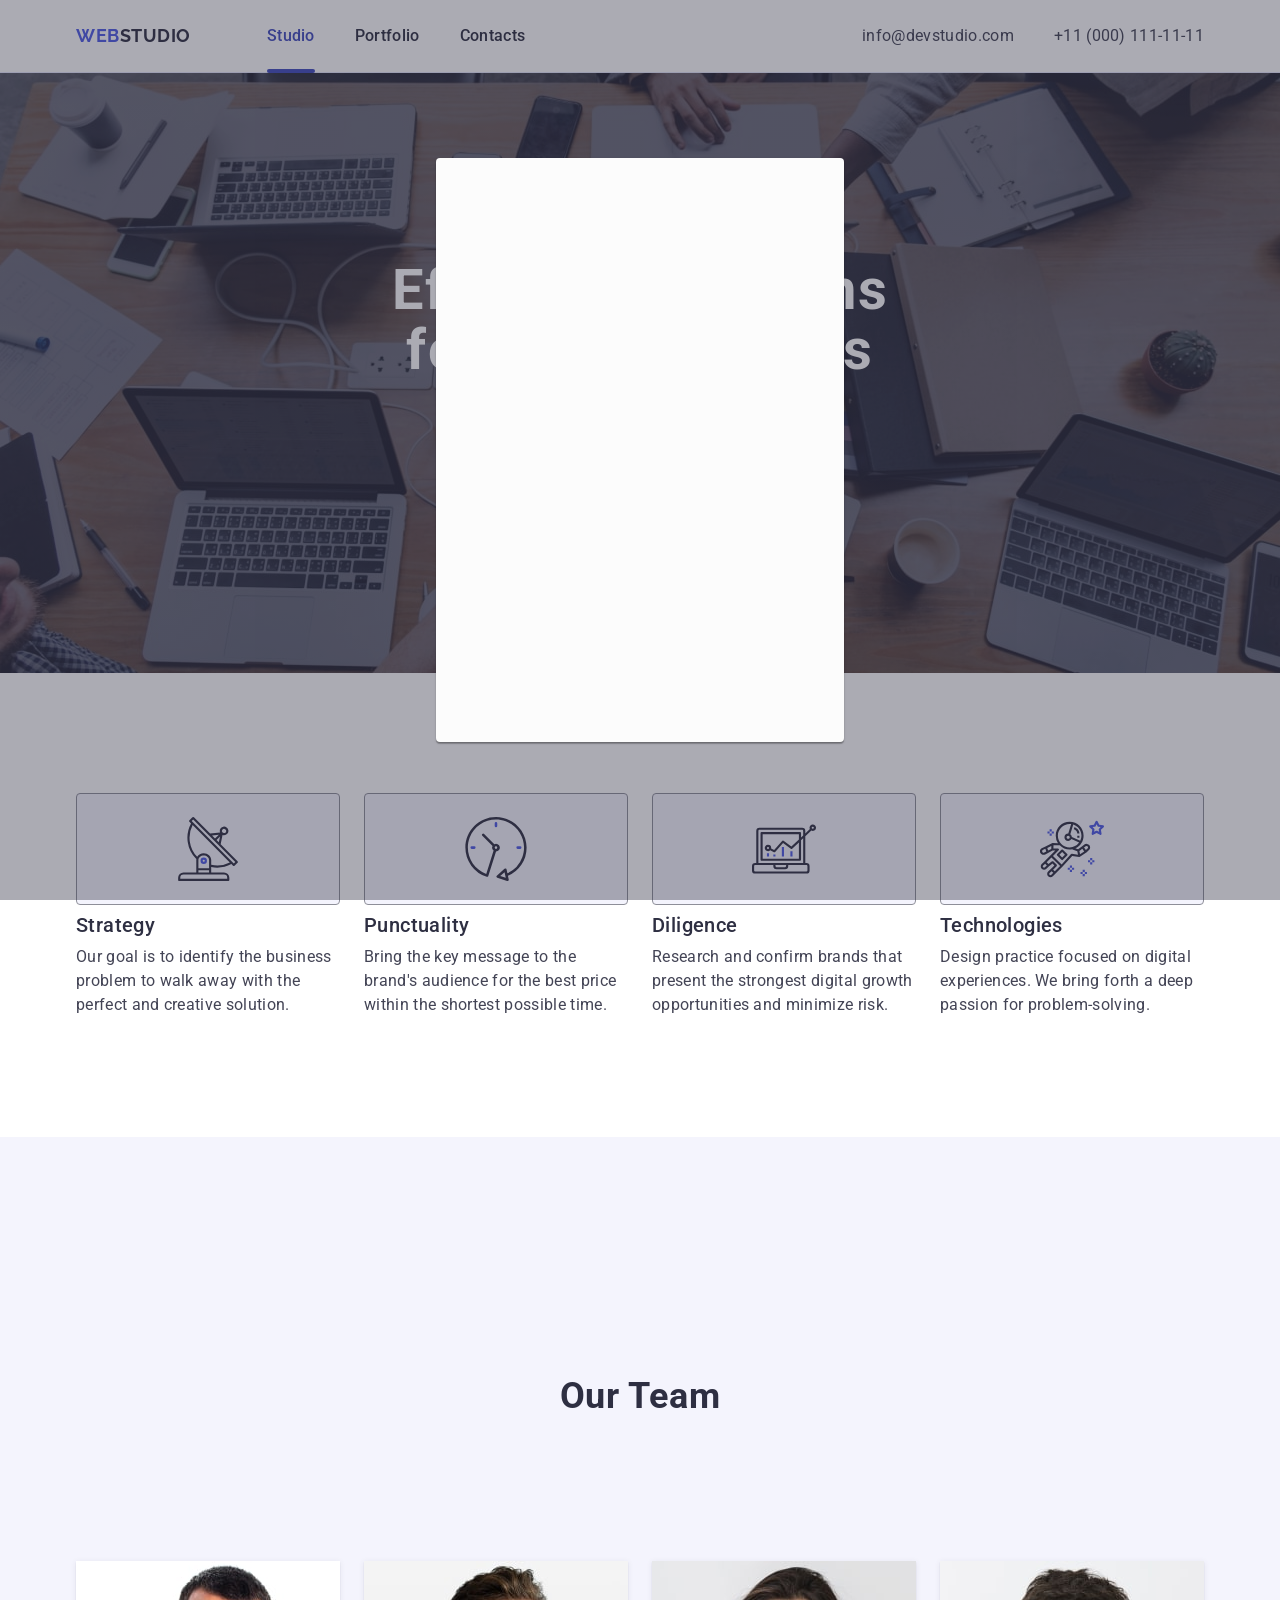
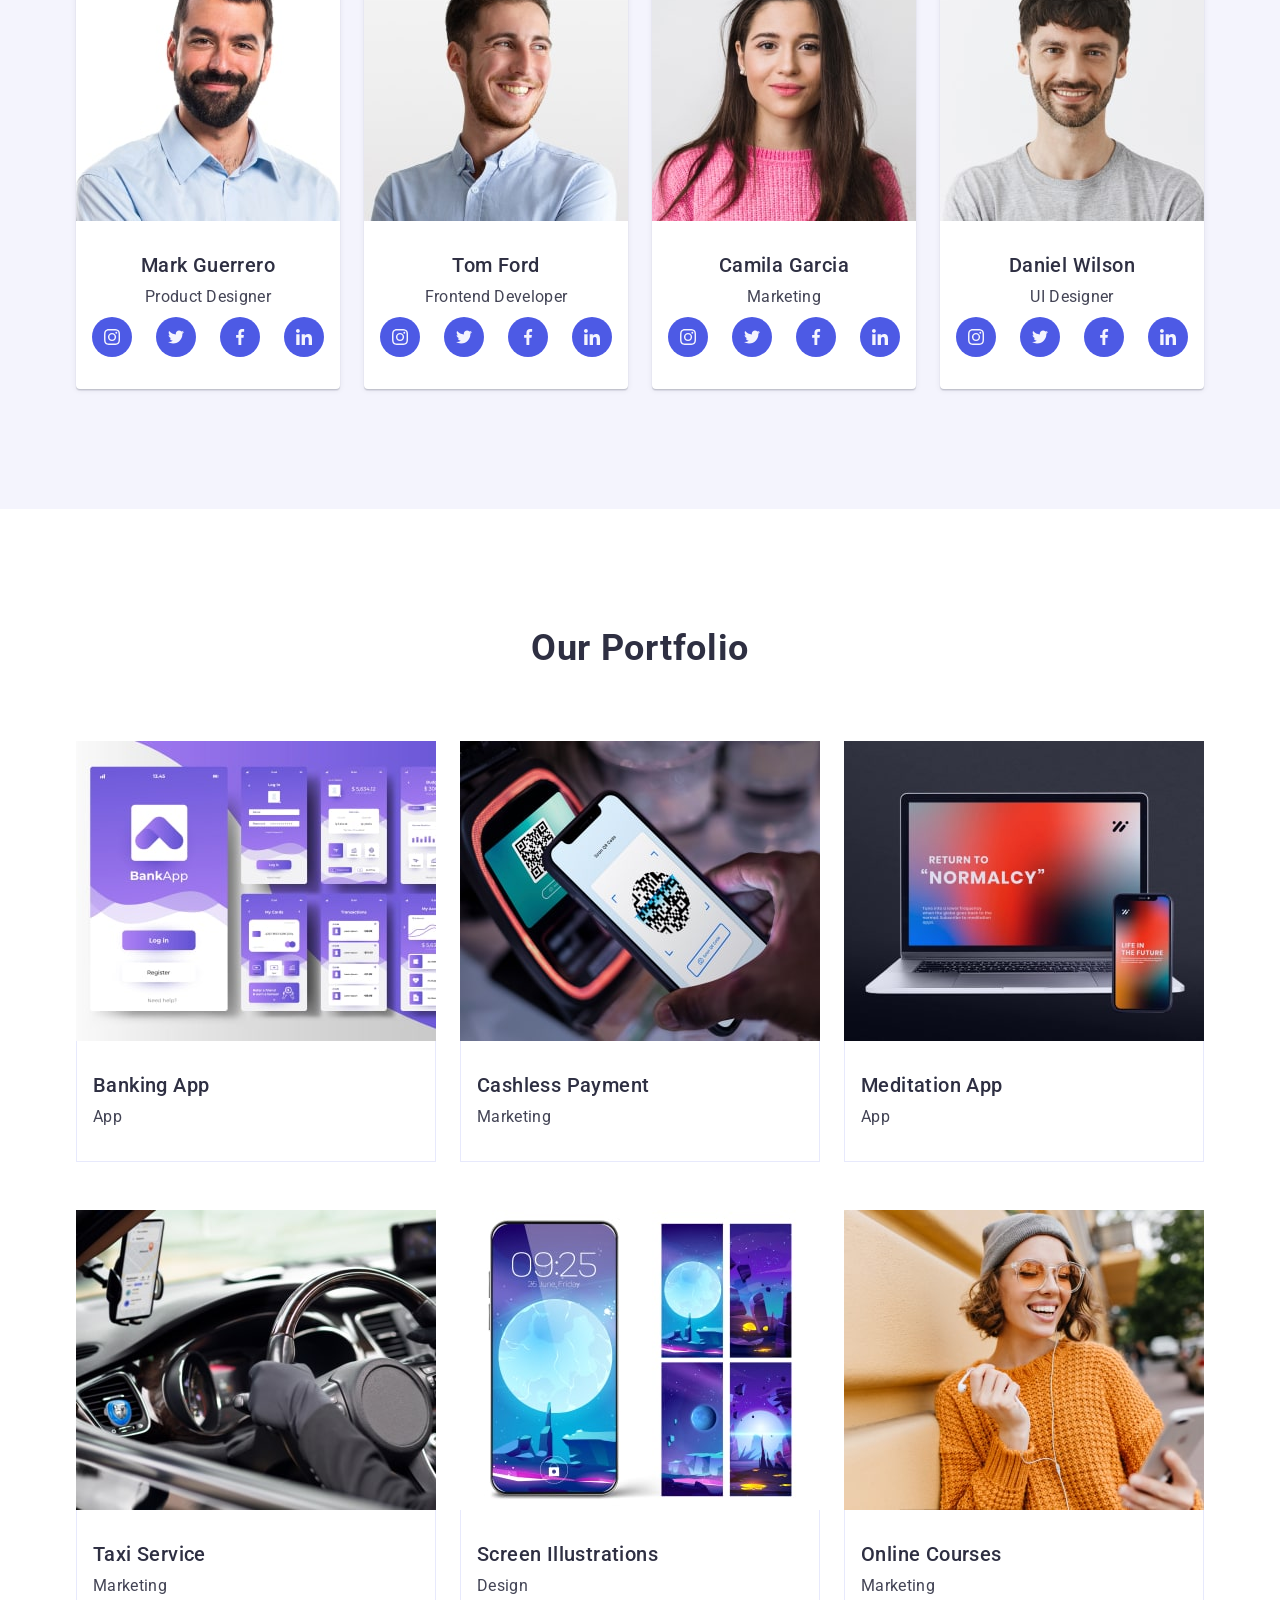
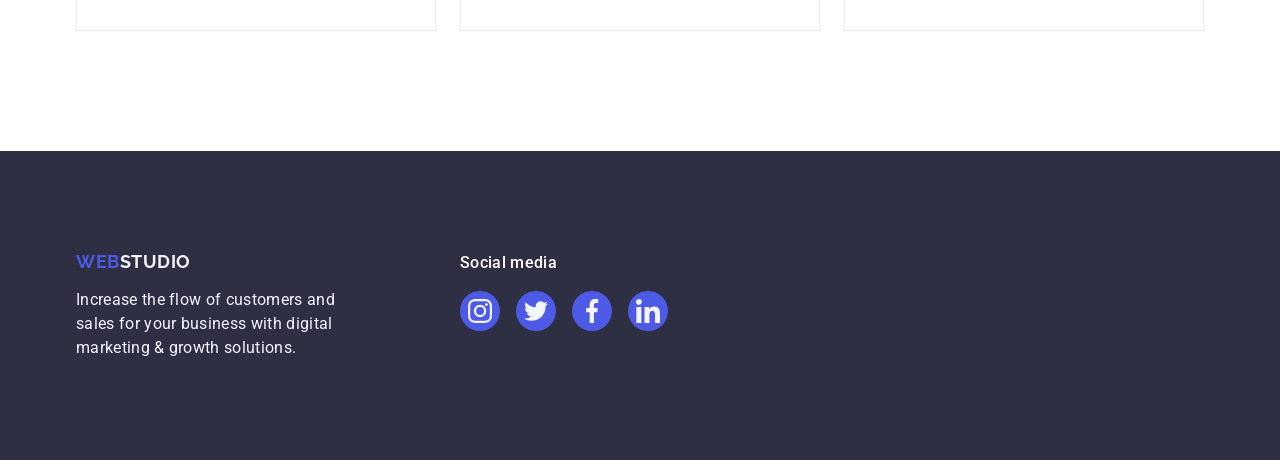
==== index.html @ 2a4152e2 "add backdrop" ====
<!DOCTYPE html>
<html lang="en">
<head>
    <meta charset="UTF-8">
    <meta name="viewport" content="width=, initial-scale=1.0">
    <title>goit-markup-hw-02</title>
    <link rel="preconnect" href="https://fonts.googleapis.com">
    <link rel="preconnect" href="https://fonts.gstatic.com" crossorigin>
    <link href="https://fonts.googleapis.com/css2?family=Raleway:wght@700&family=Roboto:wght@400;500;700&display=swap"
    rel="stylesheet">   
    <link rel="stylesheet" href="https://cdnjs.cloudflare.com/ajax/libs/modern-normalize/2.0.0/modern-normalize.min.css"
        integrity="sha512-4xo8blKMVCiXpTaLzQSLSw3KFOVPWhm/TRtuPVc4WG6kUgjH6J03IBuG7JZPkcWMxJ5huwaBpOpnwYElP/m6wg=="
        crossorigin="anonymous" referrerpolicy="no-referrer" />
    <link rel="stylesheet" href="./css/styles.css" />
</head>

<body>
    <!-- Верхня лінія-->
    <header class="header">
        <div class="container header-container">
            <nav class="header-navigation">
                <a class="header-logo" href="./index.html">Web<span class="header-accent">Studio</span></a>
            
                <ul class="header-menu-list">
                    <li class="header-nav-item ">
                        <a class="header-nav-link current" href="./index.html">Studio</a></li>
                    <li class="header-nav-item">
                        <a class="header-nav-link" href="">Portfolio</a></li>
                    <li class="header-nav-item">
                        <a class="header-nav-link" href="">Contacts</a></li>
                </ul>
            
            </nav>
            
            <address class="header-address">
                <ul class="header-address-list">
                    <li class="header-address-item">
                        <a class="header-address-link"
                            href="mailto:info@devstudio.com">info@devstudio.com</a>
                        </li>
                    <li class="header-address-item">
                        <a class="header-address-link" href="tel:+110001111111">+11 (000) 111-11-11</a>
                    </li>
                </ul>
            </address>
        </div>
        

    </header>

    <main>
        <section class="hero">
            <div class="container">
                <h1 class="hero-title">Effective Solutions for Your Business</h1>
                
                <button type="button" class="hero-btn">Order Service</button>
            </div>

        </section>

        <section class="features">
            <div class="container">
                <h2 class="visually-hidden">Features</h2>
                <ul class="features-list">
                    <li class="features-item">
                        <div class="svg-icon">
                            <svg class="" width="64" height="64" >
                                <use href="./images/icons.svg#icon-antenna" ></use>
                            </svg>
                        </div>

                        <h3 class="features-subtitle">Strategy</h3>
                        <p class="features-item-text">Our goal is to identify the business problem to walk away with the perfect and
                            creative solution.</p>
                        
                    </li>
                
                    <li class="features-item">
                        <div class="svg-icon">
                            <svg class="" width="64" height="64">
                                <use href="./images/icons.svg#icon-clock"></use>
                            </svg>                           
                        </div>

                        <h3 class="features-subtitle">Punctuality</h3>
                        <p class="features-item-text">Bring the key message to the brand's audience for the best price within the
                            shortest possible time.</p>
                        
                    </li>
                
                    <li class="features-item">
                        <div class="svg-icon">
                            <svg class="" width="64" height="64">
                                <use href="./images/icons.svg#icon-diagram"></use>
                            </svg>                           
                        </div>

                        <h3 class="features-subtitle">Diligence</h3>
                        <p class="features-item-text">Research and confirm brands that present the strongest digital growth
                            opportunities and minimize risk.</p>
                    </li>
                
                    <li class="features-item">
                        <div class="svg-icon">
                            <svg class="" width="64" height="64">
                                <use href="./images/icons.svg#icon-astronaut"></use>
                            </svg>
                        </div>

                        <h3 class="features-subtitle">Technologies</h3>
                        <p class="features-item-text">Design practice focused on digital experiences. We bring forth a deep passion for
                            problem-solving.</p>
                    </li>
                
                </ul>
            </div>
            
        </section>

        <!------ OUR TEAM -------->
        
        <section class="team">
            <div class="container">
                <h2 class="team-title">Our Team</h2>
                <ul class="team-list">
                    <li class="team-item">
                        <img class="team-photo" src="./images/img1.jpg" alt="Mark Guerrero" width="264" height="260">
                        <div class="team-container">
                            <h3 class="team-subtitle">Mark Guerrero</h3>
                            <p class="team-item-text">Product Designer</p>

                            <ul class="social-list">
                                <li class="social-item">
                                    <a href="" class="social-link">
                                        <svg class="social-icon" width="16" height="16">
                                            <use href="./images/icons.svg#icon-instagram"></use>
                                        </svg>
                                    </a>
                                    
                                </li>
                                <li class="social-item">
                                    <a href="" class="social-link">
                                        <svg class="social-icon" width="16" height="16">
                                            <use href="./images/icons.svg#icon-twitter"></use>
                                        </svg>
                                    </a>
                                </li>
                                <li class="social-item">
                                    <a href="" class="social-link">
                                        <svg class="social-icon" width="16" height="16">
                                            <use href="./images/icons.svg#icon-facebook"></use>
                                        </svg>
                                    </a>
                                </li>
                                <li class="social-item">
                                    <a href="" class="social-link">
                                        <svg class="social-icon" width="16" height="16">
                                            <use href="./images/icons.svg#icon-linkedin"></use>
                                        </svg>
                                    </a>
                                </li>
                            </ul>
                        </div>

                        
                    </li>
                
                    <li class="team-item">
                        <img class="team-photo" src="./images/img2.jpg" alt="Tom Ford" width="264" height="260">
                        <div class="team-container">
                            <h3 class="team-subtitle">Tom Ford</h3>
                            <p class="team-item-text">Frontend Developer</p>

                            <ul class="social-list">
                                <li class="social-item">
                                    <a href="" class="social-link">
                                        <svg class="social-icon" width="16" height="16">
                                            <use href="./images/icons.svg#icon-instagram"></use>
                                        </svg>
                                    </a>
                            
                                </li>
                                <li class="social-item">
                                    <a href="" class="social-link">
                                        <svg class="social-icon" width="16" height="16">
                                            <use href="./images/icons.svg#icon-twitter"></use>
                                        </svg>
                                    </a>
                                </li>
                                <li class="social-item">
                                    <a href="" class="social-link">
                                        <svg class="social-icon" width="16" height="16">
                                            <use href="./images/icons.svg#icon-facebook"></use>
                                        </svg>
                                    </a>
                                </li>
                                <li class="social-item">
                                    <a href="" class="social-link">
                                        <svg class="social-icon" width="16" height="16">
                                            <use href="./images/icons.svg#icon-linkedin"></use>
                                        </svg>
                                    </a>
                                </li>
                            </ul>
                        </div>
                        
                    </li>
                
                    <li class="team-item">
                        <img class="team-photo" src="./images/img3.jpg" alt="Camila Garcia" width="264" height="260">
                        <div class="team-container">
                            <h3 class="team-subtitle">Camila Garcia</h3>
                            <p class="team-item-text">Marketing</p>

                            <ul class="social-list">
                                <li class="social-item">
                                    <a href="" class="social-link">
                                        <svg class="social-icon" width="16" height="16">
                                            <use href="./images/icons.svg#icon-instagram"></use>
                                        </svg>
                                    </a>
                            
                                </li>
                                <li class="social-item">
                                    <a href="" class="social-link">
                                        <svg class="social-icon" width="16" height="16">
                                            <use href="./images/icons.svg#icon-twitter"></use>
                                        </svg>
                                    </a>
                                </li>
                                <li class="social-item">
                                    <a href="" class="social-link">
                                        <svg class="social-icon" width="16" height="16">
                                            <use href="./images/icons.svg#icon-facebook"></use>
                                        </svg>
                                    </a>
                                </li>
                                <li class="social-item">
                                    <a href="" class="social-link">
                                        <svg class="social-icon" width="16" height="16">
                                            <use href="./images/icons.svg#icon-linkedin"></use>
                                        </svg>
                                    </a>
                                </li>
                            </ul>
                        </div>
                        
                    </li>
                
                    <li class="team-item">
                        <img class="team-photo" src="./images/img4.jpg" alt="Daniel Wilson" width="264" height="260">
                        <div class="team-container">
                            <h3 class="team-subtitle">Daniel Wilson</h3>
                            <p class="team-item-text">UI Designer</p>

                            <ul class="social-list">
                                <li class="social-item">
                                    <a href="" class="social-link">
                                        <svg class="social-icon" width="16" height="16">
                                            <use href="./images/icons.svg#icon-instagram"></use>
                                        </svg>
                                    </a>
                            
                                </li>
                                <li class="social-item">
                                    <a href="" class="social-link">
                                        <svg class="social-icon" width="16" height="16">
                                            <use href="./images/icons.svg#icon-twitter"></use>
                                        </svg>
                                    </a>
                                </li>
                                <li class="social-item">
                                    <a href="" class="social-link">
                                        <svg class="social-icon" width="16" height="16">
                                            <use href="./images/icons.svg#icon-facebook"></use>
                                        </svg>
                                    </a>
                                </li>
                                <li class="social-item">
                                    <a href="" class="social-link">
                                        <svg class="social-icon" width="16" height="16">
                                            <use href="./images/icons.svg#icon-linkedin"></use>
                                        </svg>
                                    </a>
                                </li>
                            </ul>
                        </div>
                       
                    </li>
                </ul>
            </div>
            
        </section>

        <!-- -----PORTFOLIO---------->
        <section class="portfolio">
            <div class="container portfolio-container">
                <h2 class="portfolio-title">Our Portfolio</h2>
                <ul class="portfolio-list">
                    <li class="portfolio-item">
                        <div class="thumb">
                            <img class="portfolio-photo" src="./images/img5.jpg" alt="Banking App" width="360">
                        <p class="overlay">
                            14 Stylish and User-Friendly App Design Concepts · Task Manager App · Calorie Tracker App · Exotic Fruit Ecommerce App ·
                            Cloud Storage App
                        </p>
                        </div>
                        
                        <div class="port-content">
                            <h3 class="portfolio-subtitle">Banking App</h3>
                            <p class="portfolio-item-text">App</p>
                        </div>
                        
                    </li>
                    <li class="portfolio-item">
                        <div class="thumb">
                            <img class="portfolio-photo" src="./images/img6.jpg" alt="Cashless Payment" width="360">
                            <p class="overlay">
                                14 Stylish and User-Friendly App Design Concepts · Task Manager App · Calorie Tracker App · Exotic Fruit Ecommerce App ·
                                Cloud Storage App
                            </p>
                        </div>
                       
                        <div class="port-content">
                            <h3 class="portfolio-subtitle">Cashless Payment</h3>
                            <p class="portfolio-item-text">Marketing</p>
                        </div>
                    <li class="portfolio-item">
                        <div class="thumb">
                            <img class="portfolio-photo" src="./images/img7.jpg" alt="Meditation App" width="360">
                        <p class="overlay">
                            14 Stylish and User-Friendly App Design Concepts · Task Manager App · Calorie Tracker App · Exotic Fruit Ecommerce
                            App ·
                            Cloud Storage App
                        </p>
                        </div>
                        
                        <div class="port-content">
                            <h3 class="portfolio-subtitle">Meditation App</h3>
                            <p class="portfolio-item-text">App</p>
                        </div>
                    </li>
                    <li class="portfolio-item">
                        <div class="thumb">
                            <img class="portfolio-photo" src="./images/img8.jpg" alt="Taxi Service" width="360">
                            <p class="overlay">
                                14 Stylish and User-Friendly App Design Concepts · Task Manager App · Calorie Tracker App · Exotic Fruit Ecommerce
                                App ·
                                Cloud Storage App
                            </p>
                        </div>
                        
                       <div class="port-content ">
                        <h3 class="portfolio-subtitle">Taxi Service</h3>
                        <p class="portfolio-item-text">Marketing</p>
                       </div>
                    </li>
                    <li class="portfolio-item">
                        <div class="thumb">
                            <img class="portfolio-photo" src="./images/img9.jpg" alt="Screen Illustrations" width="360">
                            <p class="overlay">
                                14 Stylish and User-Friendly App Design Concepts · Task Manager App · Calorie Tracker App · Exotic Fruit Ecommerce
                                App ·
                                Cloud Storage App
                            </p>
                        </div>
                       
                        <div class="port-content">
                            <h3 class="portfolio-subtitle">Screen Illustrations</h3>
                            <p class="portfolio-item-text">Design</p>
                        </div>
                    </li>
                    <li class="portfolio-item">
                        <div class="thumb">
                            <img class="portfolio-photo" src="./images/img10.jpg" alt="Girl with phone" width="360">
                            <p class="overlay">
                                14 Stylish and User-Friendly App Design Concepts · Task Manager App · Calorie Tracker App · Exotic Fruit Ecommerce
                                App ·
                                Cloud Storage App
                            </p>
                        </div>
                       
                        <div class="port-content">
                            <h3 class="portfolio-subtitle">Online Courses</h3>
                            <p class="portfolio-item-text">Marketing</p>
                        </div>
                    </li>
                </ul>
            </div>

            
        </section>

    </main>

    <!-- FOOTER-->
    <footer class="footer">
        <div class="container footer-container">
            <div class="footer-nav">
                <a class="footer-logo" href="./index.html">Web<span class="footer-accent">Studio</span></a>
            
                <p class="footer-text">Increase the flow of customers and sales for your business with digital marketing & growth
                    solutions.
                </p>
            </div>
            
            <div class="footer-social-link">
                <p class="footer-social-text">Social media</p>
                <ul class="footer-social-list">
                    <li class="footer-social-item">
                        <a href="" class="footer-soclist-link">
                            <svg class="social-icon" width="24" height="24">
                                <use href="./images/icons.svg#icon-instagram"></use>
                            </svg>
                        </a>
                    </li>
                    <li class=" footer-social-item">
                        <a href="" class="footer-soclist-link">
                            <svg class="social-icon" width="24" height="24">
                                <use href="./images/icons.svg#icon-twitter"></use>
                            </svg>
                        </a>
                    </li>
                    <li class=" footer-social-item">
                        <a href="" class="footer-soclist-link">
                            <svg class="social-icon" width="24" height="24">
                                <use href="./images/icons.svg#icon-facebook"></use>
                            </svg>
                        </a>
                    </li>
                    <li class=" footer-social-item">
                        <a href="" class="footer-soclist-link">
                            <svg class="social-icon" width="24" height="24">
                                <use href="./images/icons.svg#icon-linkedin"></use>
                            </svg>
                        </a>
                    </li>
                </ul>
            </div>
        </div>
       
    </footer>

    <div class="backdrop is-open">
        <div class="modal"></div>
    </div>
</body>
</html>
---- css/styles.css ----
:root {
    --iris: #4d5ae5;
    --ocean: #404bbf;
    --navy-blue: #2e2f42;
    --green: #31d0aa;
    --slate: #434455;
    --light-slate: #8e8f99;
    --cornflower: #e7e9fc;
    --cloud: #f4f4fd;
    --navy-blue-modal: rgba(46, 47, 66, 0.4);
    --grey: rgba(46, 47, 66, 0.7);
    --white: #fff;
    --dairy: #fcfcfc;
}


body {
    font-family: 'Roboto', sans-serif;
    color: #434455;
    background-color: #FFFFFF;
}

/* ------reset------ */

 ul,
 ol {
    list-style-type: none;
    margin-top: 0;
    margin-bottom: 0;
    padding-left: 0;
 }

 h1,
 h2,
 h3,
 h4,
 h5,
 h6,
 p {
    margin-top: 0;
    margin-bottom: 0;
 }

 a {
    text-decoration: none;
 }

 button {
    cursor: pointer;
 }

 img {
     display: block;
 }

   

 /*------ common------- */

.container {
    width: 1158px;
    padding: 0 15px;
    margin: 0 auto;
}

.visually-hidden {
    position: absolute;
    width: 1px;
    height: 1px;
    margin: -1px;
    border: 0;
    padding: 0;
    white-space: nowrap;
    clip-path: inset(100%);
    clip: rect(0 0 0 0);
    overflow: hidden;
}

/* --------------------HEADER----------------------- */

.header {
    border-bottom: 1px solid #e7e9fc;
    box-shadow: 0 1px 6px 0 rgba(46, 47, 66, 0.08), 0 1px 1px 0 rgba(46, 47, 66, 0.16), 0 2px 1px 0 rgba(46, 47, 66, 0.08);
    
}

.header-container {
    display: flex;
    align-items: center;
}


.header-navigation {
    display: flex;
    align-items: center;
}

 .header-logo {
    font-family: "Raleway", sans-serif;
    font-weight: 700;
    font-size: 18px;
    line-height: 1.17;
    letter-spacing: 0.03em;
    text-transform: uppercase;
    color: var(--iris);
    padding: 24px 0;
    margin-right: 76px;
 }

.header-menu-list {
    display: flex;
    align-items: center;
    gap: 40px;
}

 .header-accent {
   color: var(--navy-blue);
 }
 
 .header-nav-link {
    display: block;
    padding: 24px 0;
    font-weight: 500;
    font-size: 16px;
    line-height: 1.50;
    letter-spacing: 0.02em;
    color: var(--navy-blue);
    
    
 }

 .header-nav-link.current {
    position: relative;
    transition: color 250ms cubic-bezier(0.4, 0, 0.2, 1);
 }

 .header-nav-link.current::after {
    content: '';
   
    position: absolute;
    left: 0;
    bottom: -1px;

    width: 100%;
    height: 4px;
    border-radius: 2px;

    background-color: var(--ocean);
    transition: color 250ms cubic-bezier(0.4, 0, 0.2, 1);

 }

 .header-address {
    font-style: normal;
    margin-left: auto;
 }

 .header-address-list {
    display: flex;
    align-items: center;
    gap: 40px;
 }

.header-nav-link:hover,
.header-nav-link:focus,
.header-address-link:hover,
.header-address-link:focus,
.header-nav-link.current {
    color: #404bbf;
}


 .header-address-link {
    display: block;
    padding: 24px 0;
    font-weight: 400;
    font-size: 16px;
    line-height: 1.50;
    letter-spacing: 0.02em;
    color: var(--slate);
    font-style: normal;
    transition: color 250ms cubic-bezier(0.4, 0, 0.2, 1);
 }

 .hero {
    background-color: #2e2f42;
    text-align: center;
    padding: 188px 0;  
    
    background-image: linear-gradient(rgba(46, 47, 66, 0.7), rgba(46, 47, 66, 0.7)) ,url(../images/bg.jpg);
    max-width: 1440px;
    height: 600px;
    background-size: cover;
    background-repeat: no-repeat;
    background-position: center;
    margin-left: auto;
    margin-right: auto;
}

.hero-title {
    max-width: 496px;
    margin: 0 auto;
    margin-bottom: 48px;
    font-weight: 700;
    font-size: 56px;
    line-height: 1.07;
    letter-spacing: 0.02em;
    text-align: center;
    color: #ffffff
   
}
 
 .hero-btn {
    min-width: 169px;
    height: 56px;
    border: none;
    border-radius: 4px;
    font-family: "Roboto", sans-serif;
    font-weight: 500;
    font-size: 16px;
    line-height: 1.50;
    letter-spacing: 0.04em;
    color: var(--white);
    background: var(--iris);
    margin: 0 auto;
    display: block;
    transition: background-color 250ms cubic-bezier(0.4, 0, 0.2, 1);;

 }
   
 .hero-btn:hover,
 .hero-btn:focus {
    background-color: #404BBF;
 }


 /*------------- FEATURES--------- */
.features {
    padding-top: 120px;
    padding-bottom: 120px;
}

.features-list {
    display: flex;
    align-items: center;
    gap: 24px;

}

.features-item {
    width: calc((100% - 72px) / 4);

    display: block;
    content: "";
    /* height: 120px;
    margin-bottom: 30px;
    background-color: #f5f4fa; */
}

.svg-icon {
    display: flex;
    align-items: center;
    justify-content: center;
    height: 112px;
    background-color: #f4f4fd;
    border-radius: 4px;
    border: 1px solid #8e8f99;
    margin-bottom: 8px;

}



 .features-subtitle {
    font-weight: 500;
    font-size: 20px;
    line-height: 1.20;
    letter-spacing: 0.02em;
    color: var(--navy-blue);
    margin-bottom: 8px;
 }

 .features-item-text {
    /* font-weight: 400; */
    font-size: 16px;
    line-height: 1.50;
    letter-spacing: 0.02em;
    color: var(--slate);
 }

 /* -----------OUR TEAM------- */
.team {
    background-color: #F4F4FD;
    padding: 120px 0;
    
}

.team-item {
    background-color: #FFFFFF;
    border-radius: 0px 0px 4px 4px;
    box-shadow: 0px 1px 6px rgba(46, 47, 66, 0.08),
    0px 1px 1px rgba(46, 47, 66, 0.16),
    0px 2px 1px rgba(46, 47, 66, 0.08);
}

.team-container {
    padding: 32px 0;
}


 .team-title {
    margin-bottom: 72px;
    padding-top: 120px;
    padding-bottom: 72px;
    font-weight: 700;
    font-size: 36px;
    line-height: 1.11;
    letter-spacing: 0.02em;
    text-align: center;
    color: var(--navy-blue);
    text-transform: capitalize;
 }

.team-list {
    display: flex;
    align-items: center;
    gap: 24px;
}

.team-subtitle {
    margin-bottom: 8px;
    font-weight: 500;
    font-size: 20px;
    line-height: 1.20;
    letter-spacing: 0.02em;
    text-align: center;
    color: var(--navy-blue);
    
}

.team-item-text {
    font-size: 16px;
    line-height: 1.50;
    letter-spacing: 0.02em;
    text-align: center;
    color: var(--slate);
    margin-bottom: 8px;
}

.social-list {
    display: flex;
    justify-content: center;
    gap: 24px;

}


.social-item {
width: 40px;
height: 40px;


}

.social-link {
    display: flex;
    width: 100%;
    height: 100%;
    background-color: #4d5ae5;
    border-radius:50%;
    align-items: center;
    justify-content: center;
    transition: background-color 250ms cubic-bezier(0.4, 0, 0.2, 1);


}

.social-link:hover,
.social-link:focus {
    background-color: #404bbf;
}

.social-icon {
   fill: #f4f4fd;

}

/* ------OUR PORTFOLIO------ */


.portfolio {
    padding-top: 120px;
    padding-bottom: 120px;
}



.portfolio-title {
    margin-bottom: 72px;
    font-weight: 700;
    font-size: 36px;
    line-height: 1.11;
    text-align: center;
    letter-spacing: 0.02em;
    color: var(--navy-blue);
    text-transform: capitalize;
}

.portfolio-list {
    display: flex;
    flex-wrap: wrap;
    align-items: center;
    column-gap: 24px;
    row-gap: 48px;
}

.portfolio-item {
    width: calc((100% - 48px) / 3);
    transition: box-shadow 250ms cubic-bezier(0.4, 0, 0.2, 1);
   
}


.portfolio-item:hover {
    box-shadow: 0px 1px 6px rgba(46, 47, 66, 0.08),
    0px 1px 1px rgba(46, 47, 66, 0.16),
    0px 2px 1px rgba(46, 47, 66, 0.08);

    
}

.portfolio-item:hover .overlay {
    transform: translateY(0%);
}

.thumb {
    position: relative;
    overflow: hidden;
   
}

.overlay {
    position: absolute;
    top: 0;
    font-size: 16px;
    line-height: 1.5;
    letter-spacing: 0.02em;
    color: #f4f4fd;
    padding: 40px 32px;
    background-color: #4d5ae5;
    width: 100%;
    height: 100%;
    transform: translateY(100%);
    transition: transform 250ms cubic-bezier(0.4, 0, 0.2, 1);


}

.port-content {
padding: 32px 16px;
border: 1px solid #e7e9fc;
border-top: none;
}

.portfolio-subtitle {
    margin-bottom: 8px;
    font-weight: 500;
    font-size: 20px;
    line-height: 1.20;
    letter-spacing: 0.02em;
    color: var(--navy-blue);
}

.portfolio-item-text {
    font-size: 16px;
    line-height: 1.50;
    letter-spacing: 0.02em;
    color: var(--slate);
}

/* -------Footer-------- */

.footer {
    background-color: #2e2f42;
    padding: 100px 0;
}

.footer-container {
    display: flex;
    align-items: baseline;
}

.footer-nav {
    margin-right: 120px;
}

.footer-logo {
    display: inline-block;
    margin-bottom: 16px;
    font-family: "Raleway", sans-serif;
    font-weight: 700;
    font-size: 18px;
    line-height: 1.17;
    letter-spacing: 0.03em;
    text-transform: uppercase;
    color: var(--iris);
}

.footer-accent{
    color: var(--cloud);
}

.footer-text {
    max-width: 264px;
    font-size: 16px;
    line-height: 1.50;
    letter-spacing: 0.02em;
    color: var(--cloud);
    line-height: 1.5;
    color:#F4F4FD;
}

.footer-social-list {
    display: flex;
    gap: 16px;

}

.footer-social-item {
    width: 40px;
    height: 40px;

}

.footer-soclist-link {
    display: flex;
    align-items: center;
    justify-content: center;
    width: 100%;
    height: 100%;
    background-color: #4d5ae5;
    border-radius:50%;
    transition: background-color 250ms cubic-bezier(0.4, 0, 0.2, 1);
}


.footer-soclist-link:hover,
.footer-soclist-link:focus {
background-color: #31d0aa;
}


.social-icon {
    fill: #f4f4fd;
}

.footer-social-link {
    margin-right: 120px;
}

.footer-social-text {
    font-weight: 500;
    font-size: 16px;
    line-height: 1.5;
    letter-spacing: 0.02em;
    color: #FFFFFF;
    margin-bottom: 16px;

}

.backdrop {
    position: fixed;
    top: 0;
    left: 0;

    width: 100%;
    height: 100%;
    background-color: rgba(46, 47, 66, 0.4);

    opacity: 0;
    visibility: hidden;
    pointer-events: none;
    transition: opacity 250ms cubic-bezier(0.4, 0, 0.2, 1),
    visibility 250ms cubic-bezier(0.4, 0, 0.2, 1);
}

.backdrop.is-open {
    opacity: 1;
    visibility: visible;
    pointer-events: auto;

}

.modal {
    position: absolute;
    top: 50%;
    left: 50%;

    width: 408px;
    min-height: 584px;
    border-radius: 4px;
    transform: translate(-50%,-50%);

    box-shadow: 0 1px 1px 0 rgba(0, 0, 0, 0.14), 0 1px 3px 0 rgba(0, 0, 0, 0.12), 0 2px 1px 0 rgba(0, 0, 0, 0.2);
    background-color: var(--dairy);

}

.backdrop:not(.is-open) .modal {
    transform: translate(-50%, -50%);
}
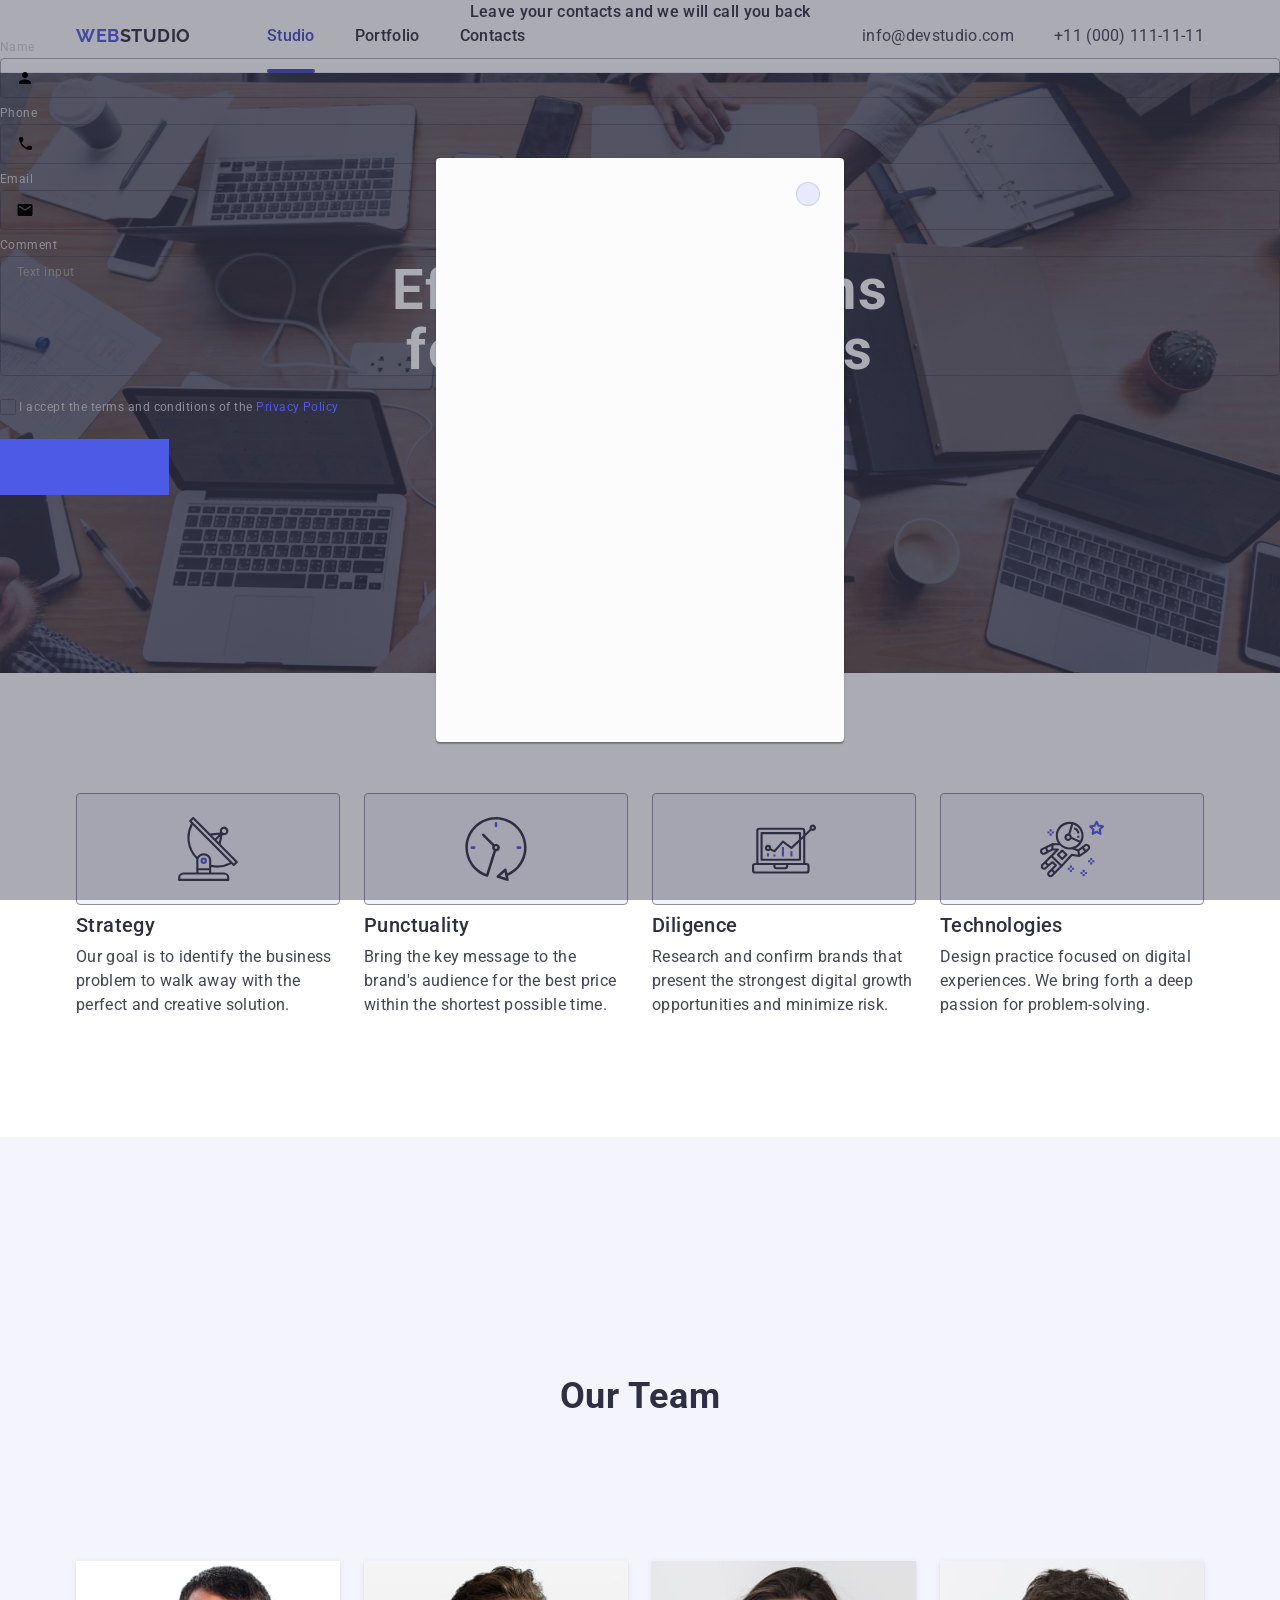
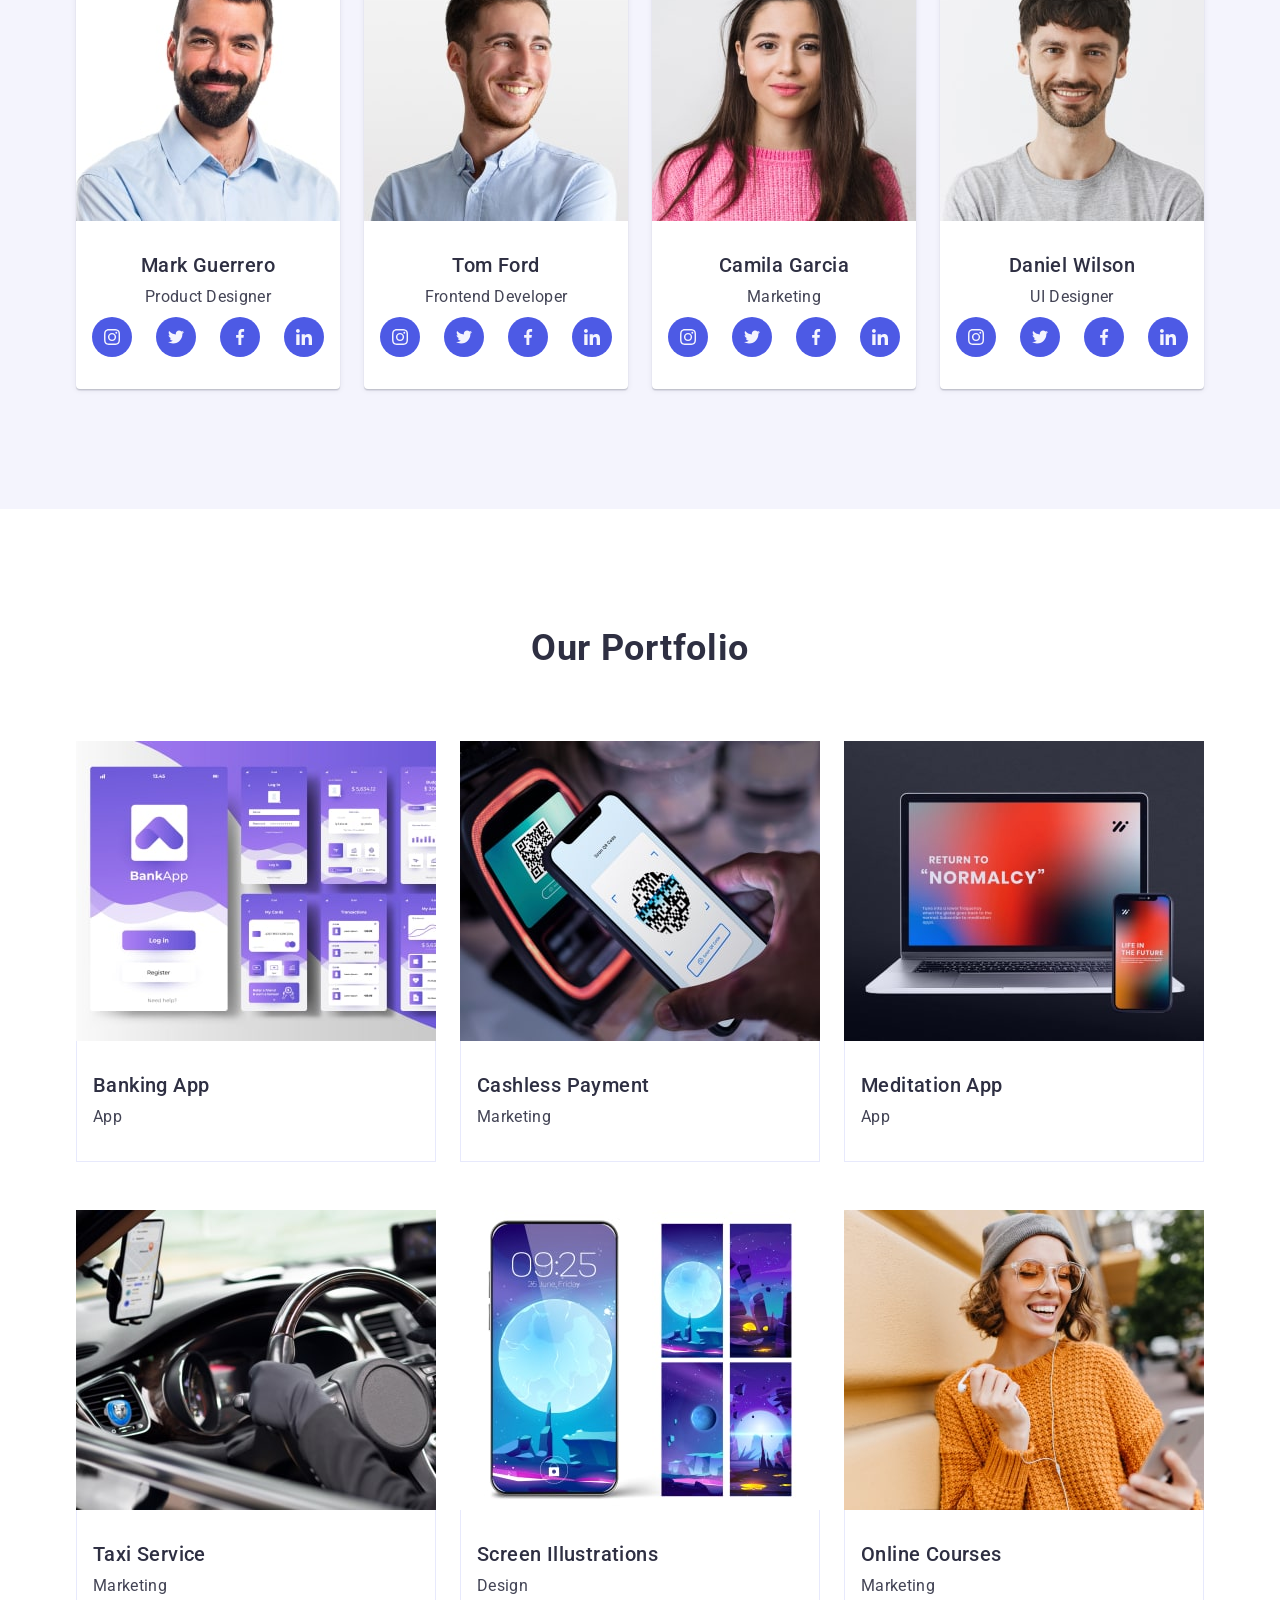
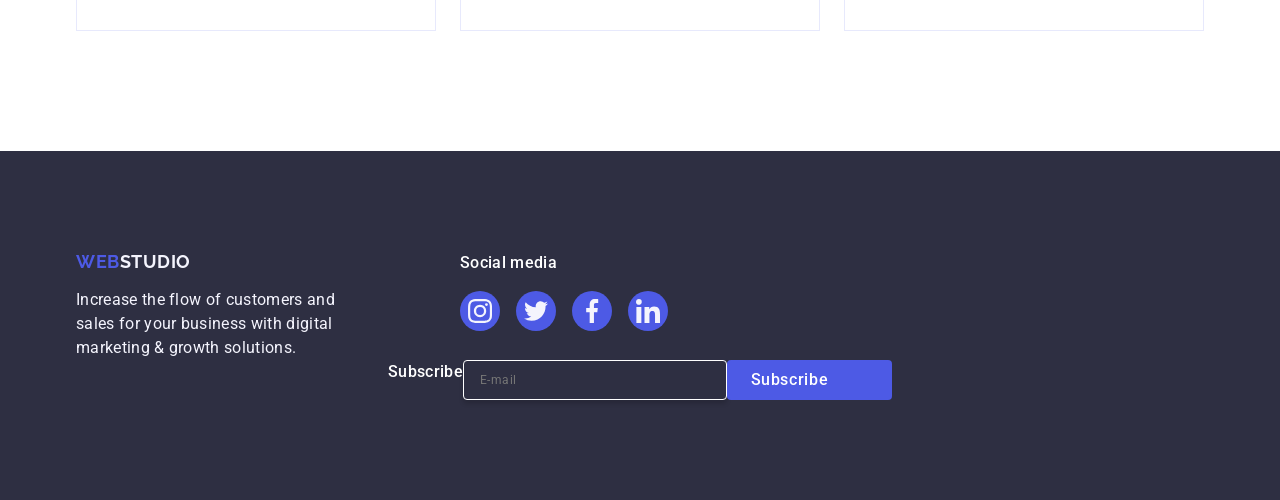
==== commit 64f56a2a: "add modal window" ====
--- a/index.html
+++ b/index.html
@@ -438,11 +438,116 @@
                 </ul>
             </div>
         </div>
-       
+
+        <div class="footer-modal" >
+            <p class="footer-subscribe" >Subscribe</p>
+
+            <form class="footer-form">
+                <label class="footer-label" >
+                   
+                    <input class="footer-input" name="email" type="email" placeholder="E-mail">
+                </label>
+            </form>
+
+            <button  class="footer-button" type="submit" >
+                <p>Subscribe</p>
+                <svg class="footer-svg" width="24" height="24" >
+                    <use href="./images/icons-modal.svg#icon-Frame"></use>
+                </svg>
+            </button>
+        </div>
+
     </footer>
 
     <div class="backdrop is-open">
-        <div class="modal"></div>
+        
+        <p class="backdrop-text">Leave your contacts and we will call you back</p>
+        
+        <form class="backdrop-form" >
+            
+            <div class="form-field">
+               
+                <label class="form-label" for="user-name" >
+                Name
+                </label>
+                <div class=" input-wrapper" >
+                    <input class="form-input" name="user-name" " id="user-name" type="text" >
+                    <svg class="form-icon" width="18" height="24" >
+                        <use href="./images/modal-icons2.svg#icon-person">
+
+                        </use>
+                    </svg>
+                </div>
+            </div>
+
+
+            <div class="form-field">
+            
+                <label class="form-label" for="user-name">
+                Phone
+                </label>
+                
+                <div class=" input-wrapper">
+                    <input class="form-input" name="user-name" " id=" user-name" type="text">
+                    <svg class="form-icon" width="18" height="24">
+                        <use href="./images/modal-icons2.svg#icon-phone">
+            
+                        </use>
+                    </svg>
+                </div>
+            </div>
+
+            <div class="form-field">
+            
+                <label class="form-label" for="user-name">
+                Email
+                </label>
+            
+                <div class=" input-wrapper">
+                    <input class="form-input" name="user-name" " id=" user-name" type="text">
+                    <svg class="form-icon" width="18" height="24">
+                        <use href="./images/modal-icons2.svg#icon-email">
+            
+                        </use>
+                    </svg>
+                </div>
+            </div>
+
+            <div class="modal-comment">
+
+                <label class="form-label" for="user-comment">Comment</label>
+                <textarea class="modal-textarea" name="user-comment" id="user-comment" placeholder="Text input"></textarea>
+            </div>
+
+            <div class="modal-checkbox">
+
+                <input class="visually-hidden" type="checkbox" id="user-privacy" value="true" name="user-privacy">
+                <label class="checkbox-label" for="user-privacy">
+                    <span class="checkbox-span">
+                        <svg class="checkbox-svg" width="10" height="8">
+                            <use href="./images/modal-icons2.svg#icon-Vector"></use>
+                        </svg>
+                    </span>
+                    I accept the terms and conditions of the
+                    <a class="checkbox-link" href="">Privacy Policy</a>
+                </label>
+               
+            </div>
+
+            <button class="button-send">
+
+            </button>
+
+        </form>
+
+        <div class="modal">
+            <button class="modal-button" type="button" >
+                <svg class="backdrop-svg" width="8px" height="8px">
+                    <use href="./images/modal-icons2.svg#con-close"> </use>
+                </svg>
+
+            </button>
+        </div>
     </div>
 </body>
 </html>
--- a/css/styles.css
+++ b/css/styles.css
@@ -568,6 +568,80 @@
 
 }
 
+
+
+/* ---------FOOTER-MODAL------*/
+.footer-modal {
+    display: flex;
+    align-items: center;
+    justify-content: center;
+    margin-left: auto;
+
+}
+
+.footer-subscribe {
+    margin-bottom: 16px;
+    font-weight: 500;
+    font-size: 16px;
+    line-height: 1.5;
+    letter-spacing: 0.02em;
+    color: #ffffff;
+
+}
+
+.footer-form {
+    display: flex;
+    gap: 24px;
+}
+
+.footer-input {
+    width: 264px;
+    height: 40px;
+    border: 1px solid #ffffff;
+    background-color: transparent;
+    font-size: 12px;
+    line-height: 2px;
+    letter-spacing: 0.04em;
+    padding-left: 16px;
+    box-shadow: 0px 4px 4px rgba(0, 0, 0, 0.15);
+    border-radius: 4px;
+    color: #ffffff;
+
+}
+
+.footer-button {
+    font-family: "Roboto", sans-serif;
+    font-size: 16px;
+    font-weight: 500;
+    line-height: 1.5;
+    letter-spacing: 0.04em;
+    color: #ffffff;
+    cursor: pointer;
+
+    min-width: 165px;
+    height: 40px;
+    display: flex;
+    justify-content: center;
+    align-items: center;
+    background-color: #4D5AE5;
+    border: none;
+    border-radius: 4px;
+    
+}
+
+.footer-svg {
+    margin-left: 16px;
+}
+
+
+
+
+
+
+
+
+
+/* -------------Modal---------------- */
 .backdrop {
     position: fixed;
     top: 0;
@@ -603,9 +677,185 @@
 
     box-shadow: 0 1px 1px 0 rgba(0, 0, 0, 0.14), 0 1px 3px 0 rgba(0, 0, 0, 0.12), 0 2px 1px 0 rgba(0, 0, 0, 0.2);
     background-color: var(--dairy);
+    /* transition: transform 250ms cubic-bezier(0.4, 0, 0.2, 1); */
+    padding: 72px 24px 24px 24px;
 
 }
 
 .backdrop:not(.is-open) .modal {
     transform: translate(-50%, -50%);
-}+}
+
+.backdrop-text {
+    font-weight: 500;
+    font-size: 16px;
+    line-height: 1.5;
+    text-align: center;
+    letter-spacing: 0.02em;
+    color: #2E2F42;
+    margin-bottom: 16px;
+
+}
+
+.form-field {
+    margin-bottom: 8px;
+
+}
+
+
+.form-label {
+    display: block;
+    margin-bottom: 4px;
+
+    font-size: 12px;
+    line-height: 1.17;
+    letter-spacing: 0.04em;
+    color: #8e8f99;
+
+}
+
+.input-wrapper {
+    position: relative;
+
+}
+
+.form-input {
+    width: 100%;
+    height: 40px;
+    border: 1px solid rgba(46, 47, 66, 0.4);
+    border-radius: 4px;
+    background-color: transparent;
+    padding-left: 38px;
+    outline: transparent;
+    transition: border-color 250ms cubic-bezier(0.4, 0, 0.2, 1);
+
+}
+
+.form-input:focus {
+    border-color: #4D5AE5;
+    fill: #4D5AE5;
+}
+
+.form-icon {
+    position: absolute;
+    left: 16px;
+    top: 50%;
+    transform: translateY(-50%);
+    transition: fill 250ms cubic-bezier(0.4, 0, 0.2, 1);
+
+}
+
+.modal-comment {
+    margin-bottom: 16px;
+
+}
+
+.modal-textarea {
+    width: 100%;
+    height: 120px;
+    font-size: 12px;
+    line-height: 1.17;
+    letter-spacing: 0.04em;
+    color: rgba(46, 47, 66, 0.4);
+    border: 1px solid rgba(46, 47, 66, 0.4);
+    border-radius: 4px;
+    background-color: transparent;
+    padding: 8px 16px;
+    outline: transparent;
+    resize: none;
+    transition: border-color 250ms cubic-bezier(0.4, 0, 0.2, 1);
+
+}
+
+.modal-textarea:focus {
+    border-color: #4D5AE5;
+}
+
+.modal-checkbox {
+    margin-bottom: 24px;
+
+}
+
+.checkbox-label {
+    font-size: 12px;
+    line-height: 1.17;
+    letter-spacing: 0.04em;
+    color: #8e8f99;
+
+}
+
+.checkbox-span {
+    width: 16px;
+    height: 16px;
+    border: 1px solid rgba(46, 47, 66, 0.4);
+    border-radius: 2px;
+    transition: background-color 250ms cubic-bezier(0.4, 0, 0.2, 1), border 250ms cubic-bezier(0.4, 0, 0.2, 1), fill 250ms cubic-bezier(0.4, 0, 0.2, 1);
+    display: inline-flex;
+    align-items: center;
+    justify-content: center;
+    fill: transparent;
+
+}
+
+input:checked+label>span {
+    background-color: #404bbf;
+    border: none;
+    fill: #F4F4FD;
+} 
+
+.checkbox-link {
+    color: #4d5ae5;
+
+}
+
+.button-send {
+    display: block;
+    min-width: 169px;
+    height: 56px;
+    font-family: "Roboto", sans-serif;
+    font-size: 16px;
+    font-weight: 500;
+    line-height: 1.5;
+    letter-spacing: 0.04em;
+    color: #ffffff;
+    cursor: pointer;
+    background-color: #4D5AE5;
+    border: none;
+    transition: background-color 250ms cubic-bezier(0.4, 0, 0.2, 1);
+}
+
+
+
+.modal-button {
+    display: flex;
+    align-items: center;
+    justify-content: center;
+
+    background-color: #e7e9fc;
+    border: 1px solid rgba(0, 0, 0, 0.1);
+    padding: 0;
+    cursor: pointer;
+    transition: background-color 250ms cubic-bezier(0.4, 0, 0.2, 1), border 250ms cubic-bezier(0.4, 0, 0.2, 1);
+    position: absolute;
+    top: 24px;
+    right: 24px;
+    width: 24px;
+    height: 24px;
+    border-radius: 50%;
+
+}
+
+.modal-button:hover,
+.modal-button:focus {
+    background-color: #404bbf;
+    border: none;
+    fill: #ffffff;
+
+}
+
+.backdrop-svg {
+    transition: fill 250ms cubic-bezier(0.4, 0, 0.2, 1);
+
+}
+
+
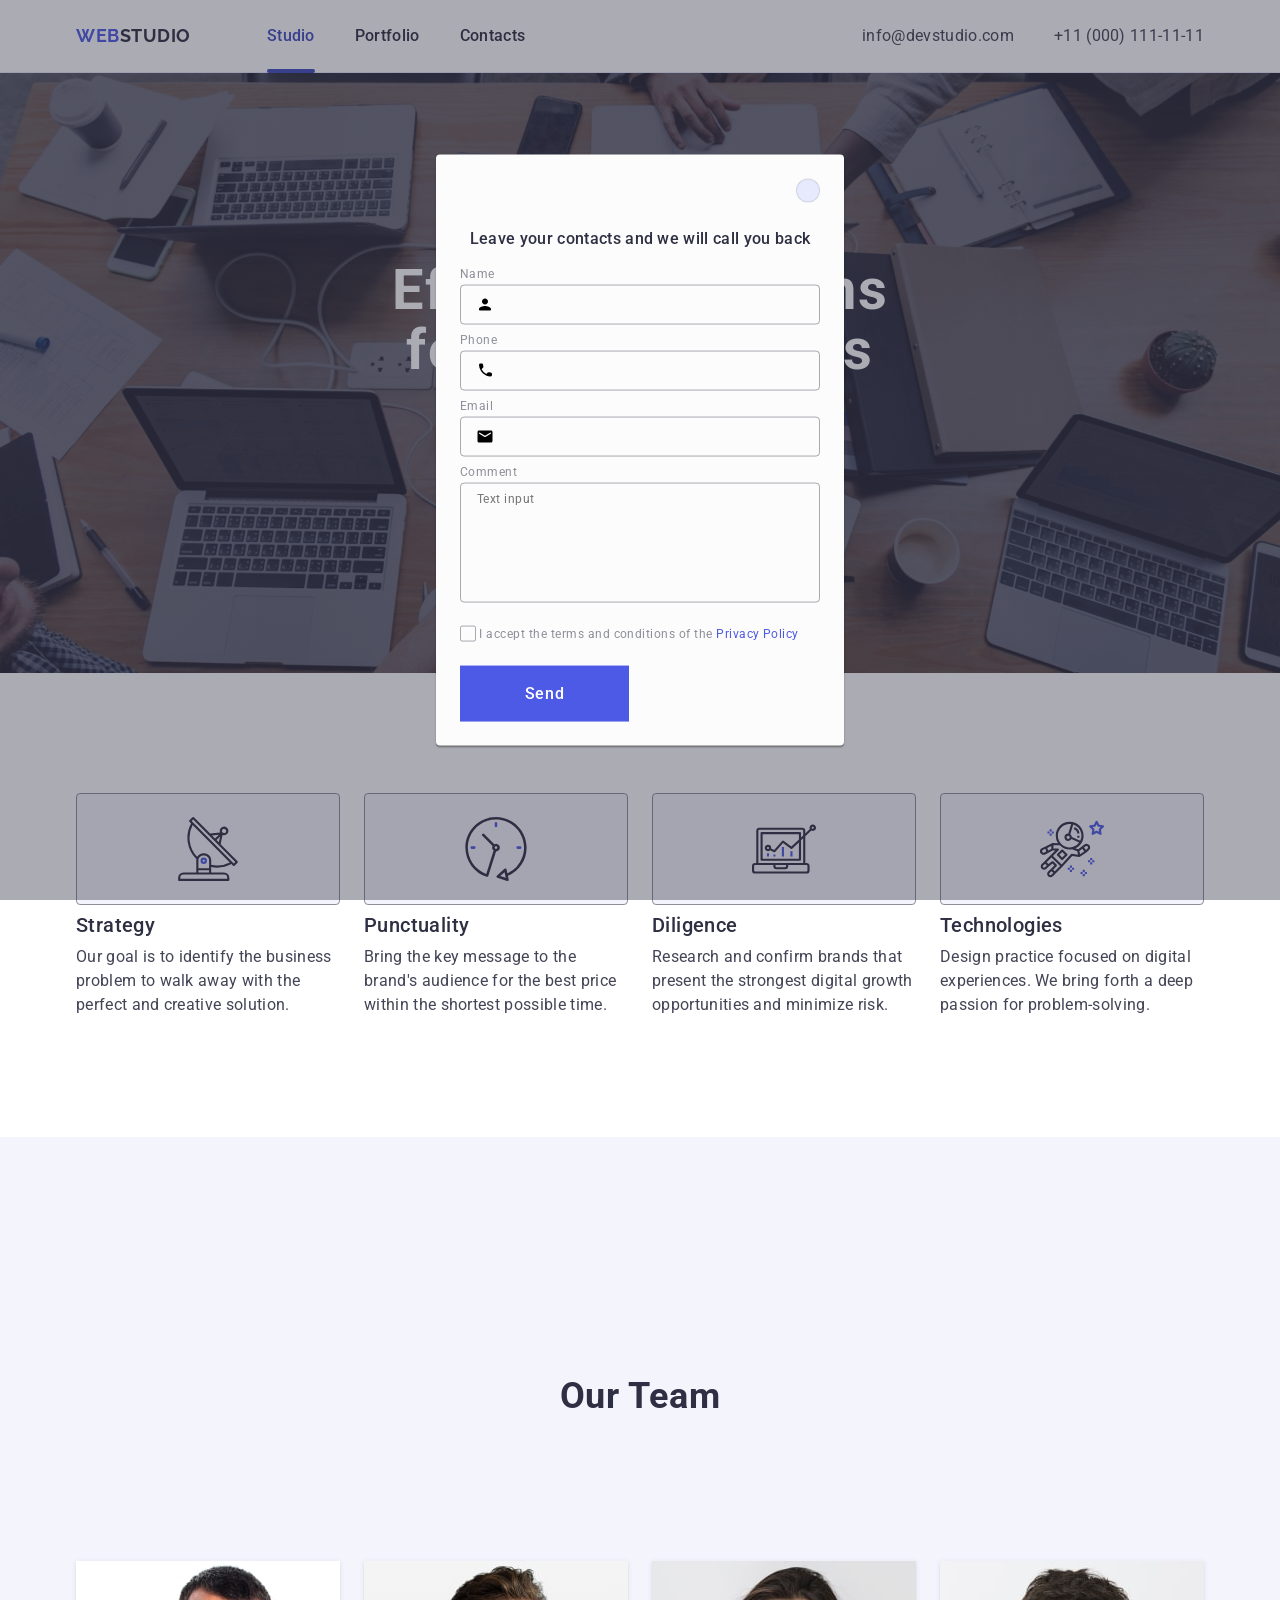
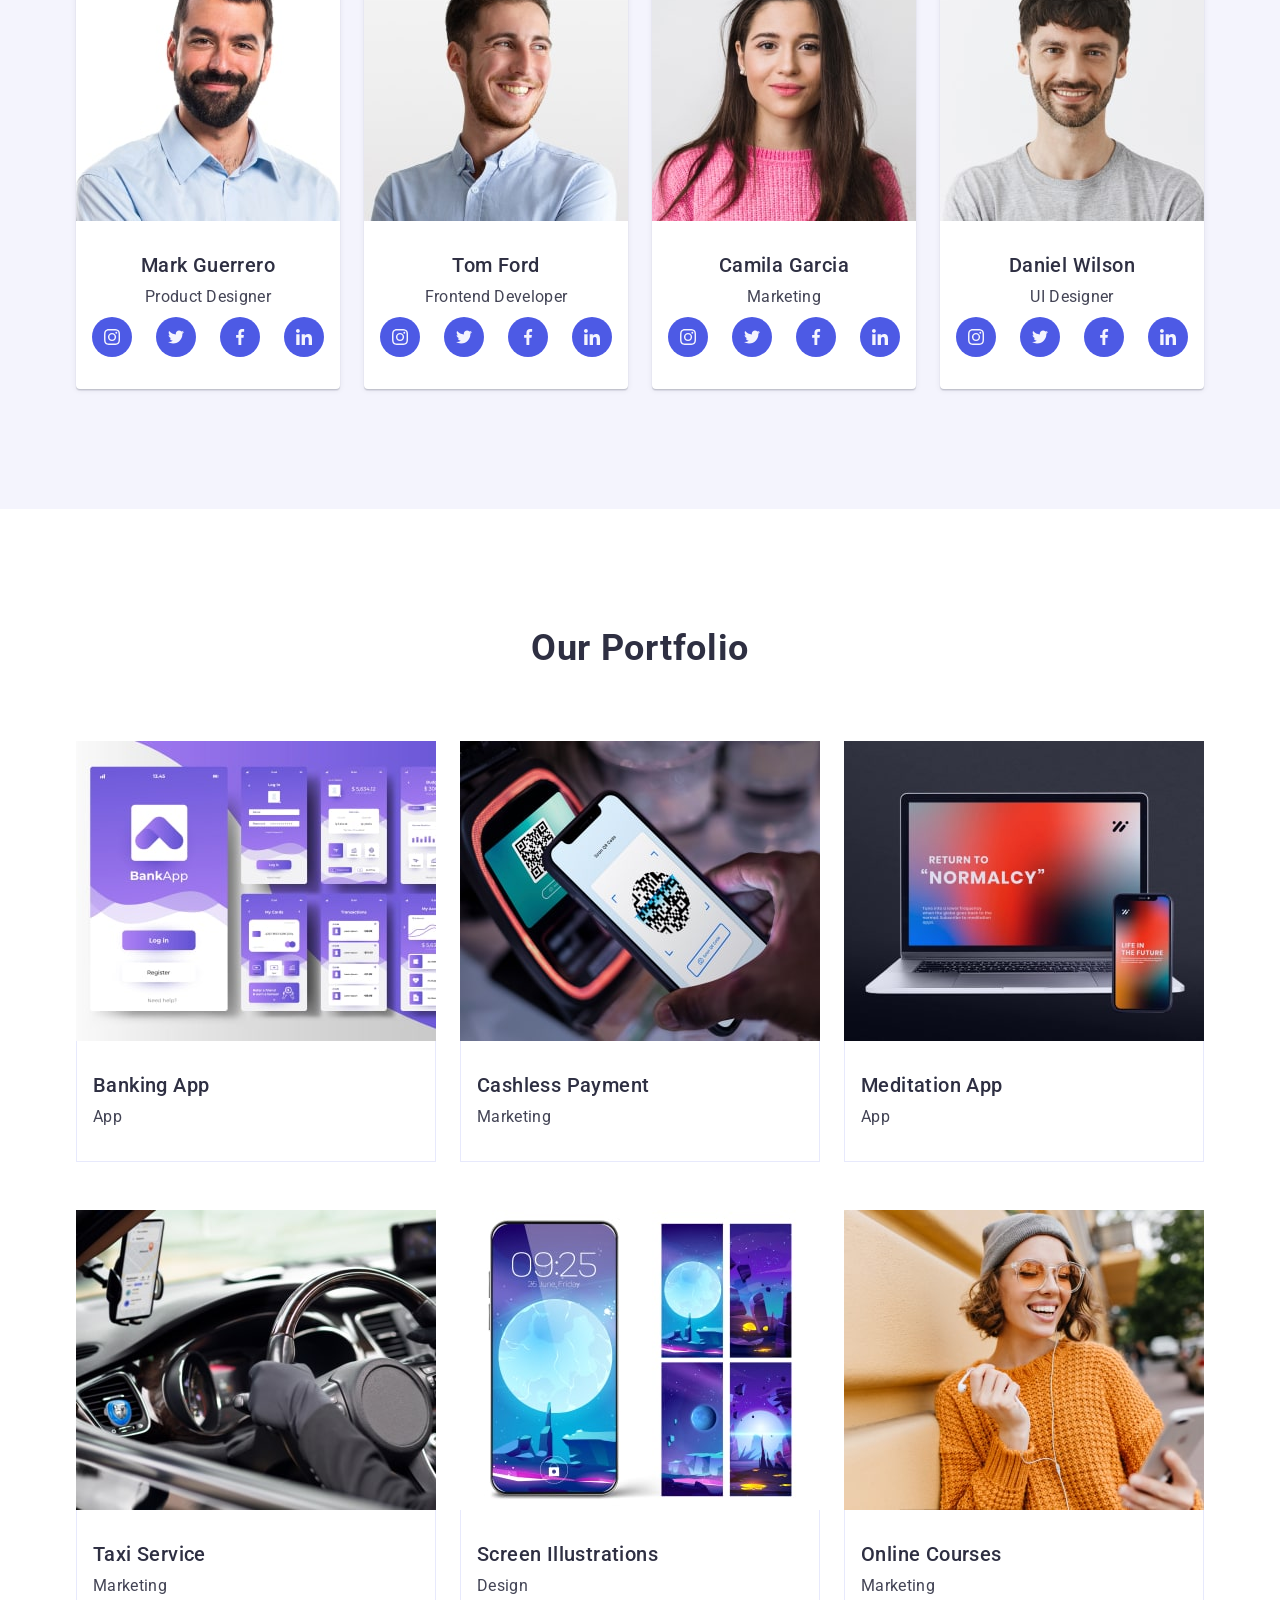
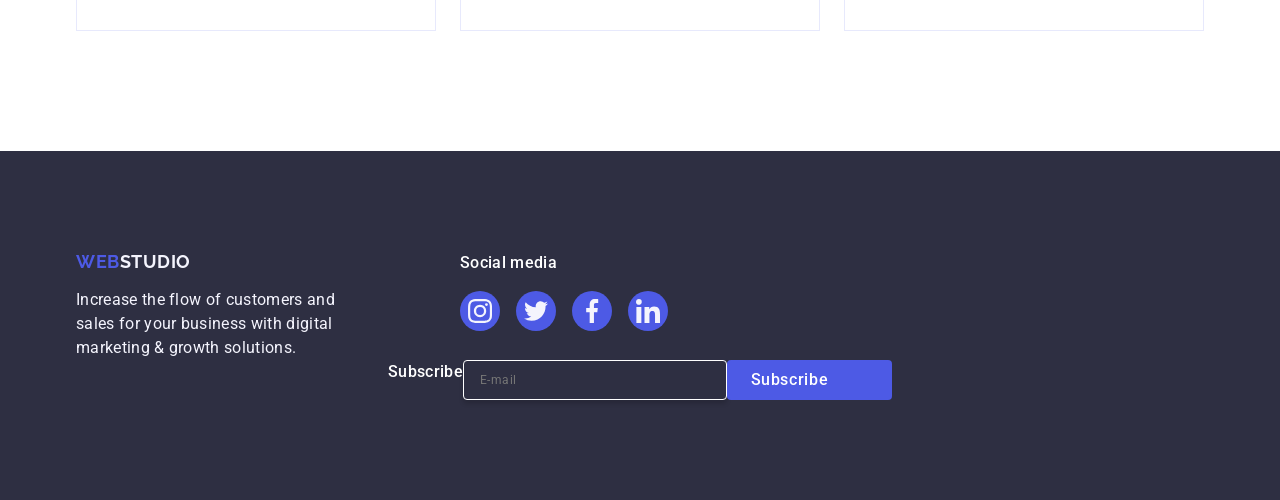
==== commit 7ced108d: "correct modal form" ====
--- a/index.html
+++ b/index.html
@@ -461,86 +461,84 @@
 
     <div class="backdrop is-open">
         
-        <p class="backdrop-text">Leave your contacts and we will call you back</p>
-        
-        <form class="backdrop-form" >
-            
-            <div class="form-field">
-               
-                <label class="form-label" for="user-name" >
-                Name
-                </label>
-                <div class=" input-wrapper" >
-                    <input class="form-input" name="user-name" " id="user-name" type="text" >
-                    <svg class="form-icon" width="18" height="24" >
-                        <use href="./images/modal-icons2.svg#icon-person">
-
-                        </use>
-                    </svg>
+        <div class="modal">
+            <p class="backdrop-text">Leave your contacts and we will call you back</p>
+            <form class="backdrop-form" >
+                
+                <div class="form-field">
+                   
+                    <label class="form-label" for="user-name" >
+                    Name
+                    </label>
+                    <div class=" input-wrapper" >
+                        <input class="form-input" name="user-name" id="user-name" type="text" >
+                        <svg class="form-icon" width="18" height="24" >
+                            <use href="./images/modal-icons2.svg#icon-person">
+    
+                            </use>
+                        </svg>
+                    </div>
                 </div>
-            </div>
-
-
-            <div class="form-field">
-            
-                <label class="form-label" for="user-name">
-                Phone
-                </label>
-                
-                <div class=" input-wrapper">
-                    <input class="form-input" name="user-name" " id=" user-name" type="text">
-                    <svg class="form-icon" width="18" height="24">
-                        <use href="./images/modal-icons2.svg#icon-phone">
-            
-                        </use>
-                    </svg>
+    
+    
+                <div class="form-field">
+                
+                    <label class="form-label" for="user-name">
+                    Phone
+                    </label>
+                    
+                    <div class=" input-wrapper">
+                        <input class="form-input" name="user-name" id="user-name" type="text">
+                        <svg class="form-icon" width="18" height="24">
+                            <use href="./images/modal-icons2.svg#icon-phone">
+                
+                            </use>
+                        </svg>
+                    </div>
                 </div>
-            </div>
-
-            <div class="form-field">
-            
-                <label class="form-label" for="user-name">
-                Email
-                </label>
-            
-                <div class=" input-wrapper">
-                    <input class="form-input" name="user-name" " id=" user-name" type="text">
-                    <svg class="form-icon" width="18" height="24">
-                        <use href="./images/modal-icons2.svg#icon-email">
-            
-                        </use>
-                    </svg>
+    
+                <div class="form-field">
+                
+                    <label class="form-label" for="user-name">
+                    Email
+                    </label>
+                
+                    <div class=" input-wrapper">
+                        <input class="form-input" name="user-name" " id=" user-name" type="text">
+                        <svg class="form-icon" width="18" height="24">
+                            <use href="./images/modal-icons2.svg#icon-email">
+                
+                            </use>
+                        </svg>
+                    </div>
                 </div>
-            </div>
-
-            <div class="modal-comment">
-
-                <label class="form-label" for="user-comment">Comment</label>
-                <textarea class="modal-textarea" name="user-comment" id="user-comment" placeholder="Text input"></textarea>
-            </div>
-
-            <div class="modal-checkbox">
-
-                <input class="visually-hidden" type="checkbox" id="user-privacy" value="true" name="user-privacy">
-                <label class="checkbox-label" for="user-privacy">
-                    <span class="checkbox-span">
-                        <svg class="checkbox-svg" width="10" height="8">
-                            <use href="./images/modal-icons2.svg#icon-Vector"></use>
-                        </svg>
-                    </span>
-                    I accept the terms and conditions of the
-                    <a class="checkbox-link" href="">Privacy Policy</a>
-                </label>
-               
-            </div>
-
-            <button class="button-send">
-
-            </button>
-
-        </form>
-
-        <div class="modal">
+    
+                <div class="modal-comment">
+    
+                    <label class="form-label" for="user-comment">Comment</label>
+                    <textarea class="modal-textarea" name="user-comment" id="user-comment" placeholder="Text input"></textarea>
+                </div>
+    
+                <div class="modal-checkbox">
+    
+                    <input class="visually-hidden" type="checkbox" id="user-privacy" value="true" name="user-privacy">
+                    <label class="checkbox-label" for="user-privacy">
+                        <span class="checkbox-span">
+                            <svg class="checkbox-svg" width="10" height="8">
+                                <use href="./images/modal-icons2.svg#icon-Vector"></use>
+                            </svg>
+                        </span>
+                        I accept the terms and conditions of the
+                        <a class="checkbox-link" href="">Privacy Policy</a>
+                    </label>
+                   
+                </div>
+    
+                <button class="button-send">
+                    Send
+                </button>
+    
+            </form>
             <button class="modal-button" type="button" >
                 <svg class="backdrop-svg" width="8px" height="8px">
                     <use href="./images/modal-icons2.svg#con-close"> </use>
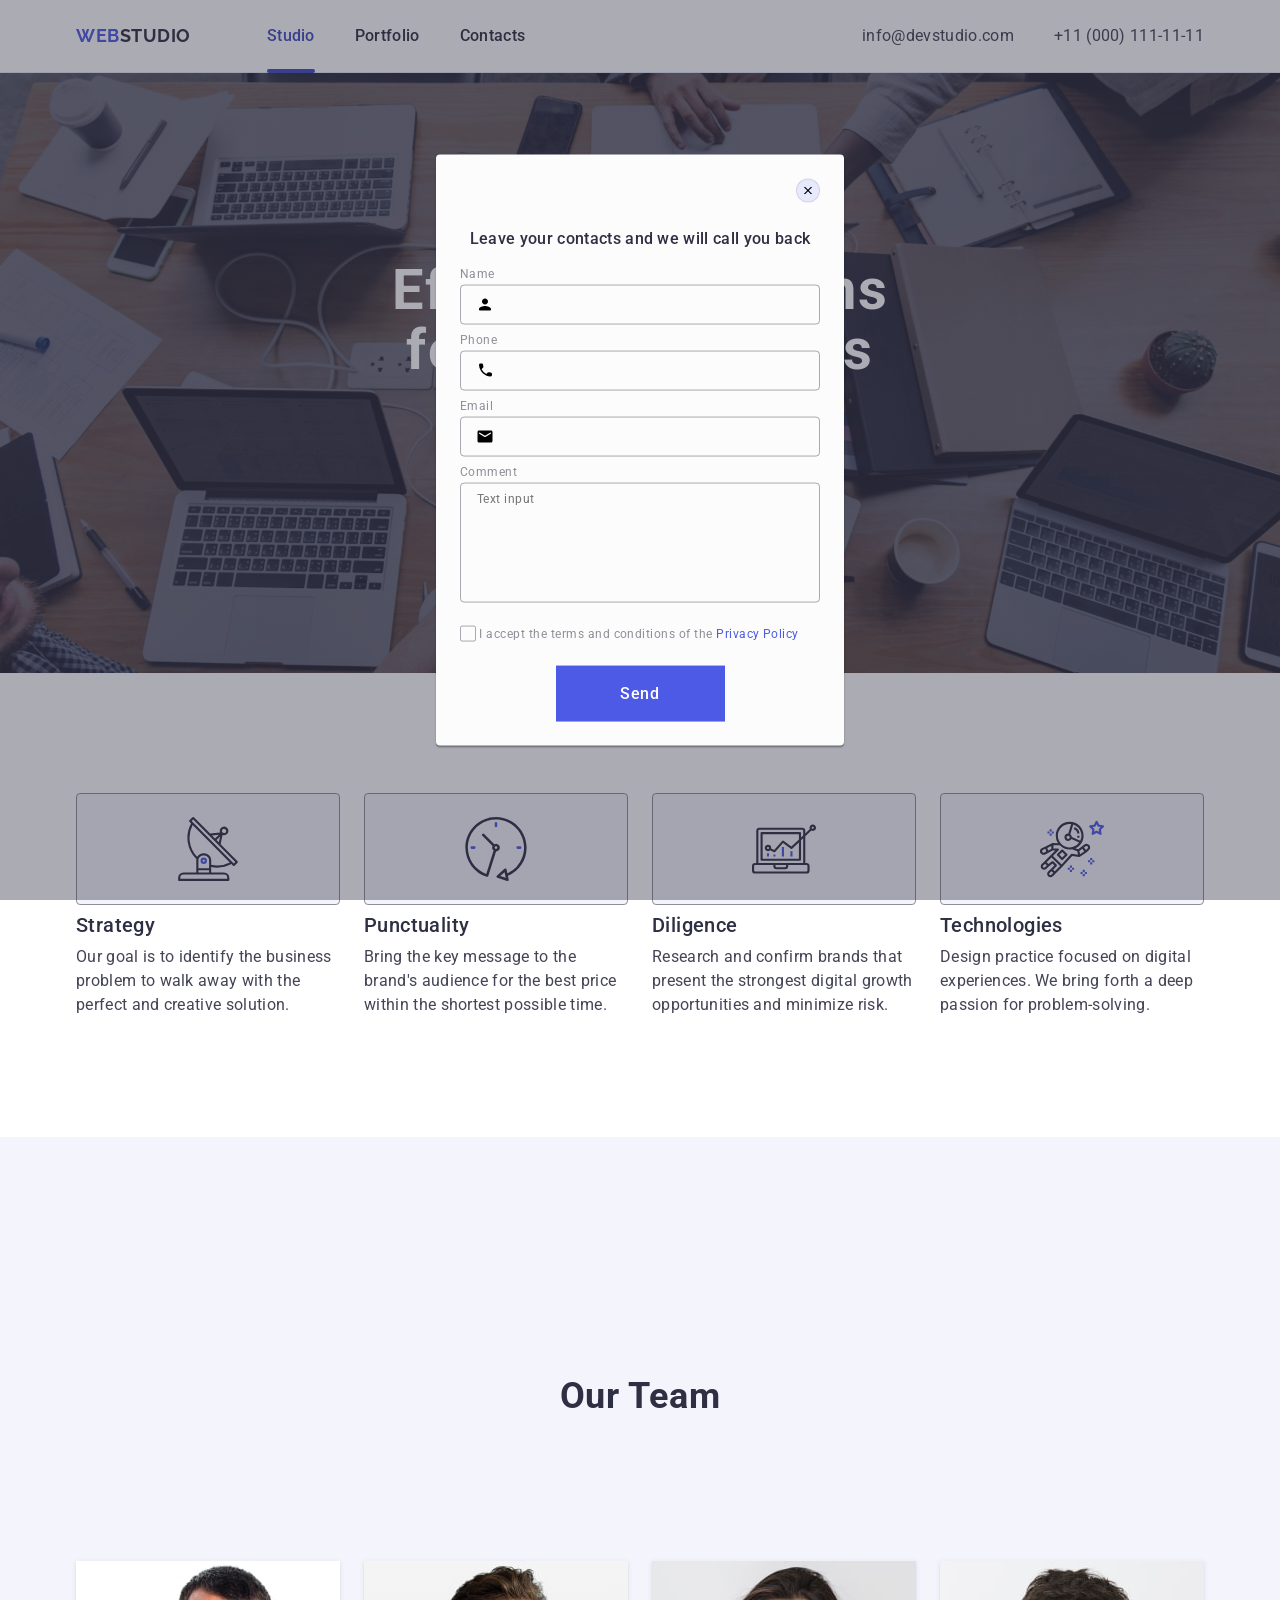
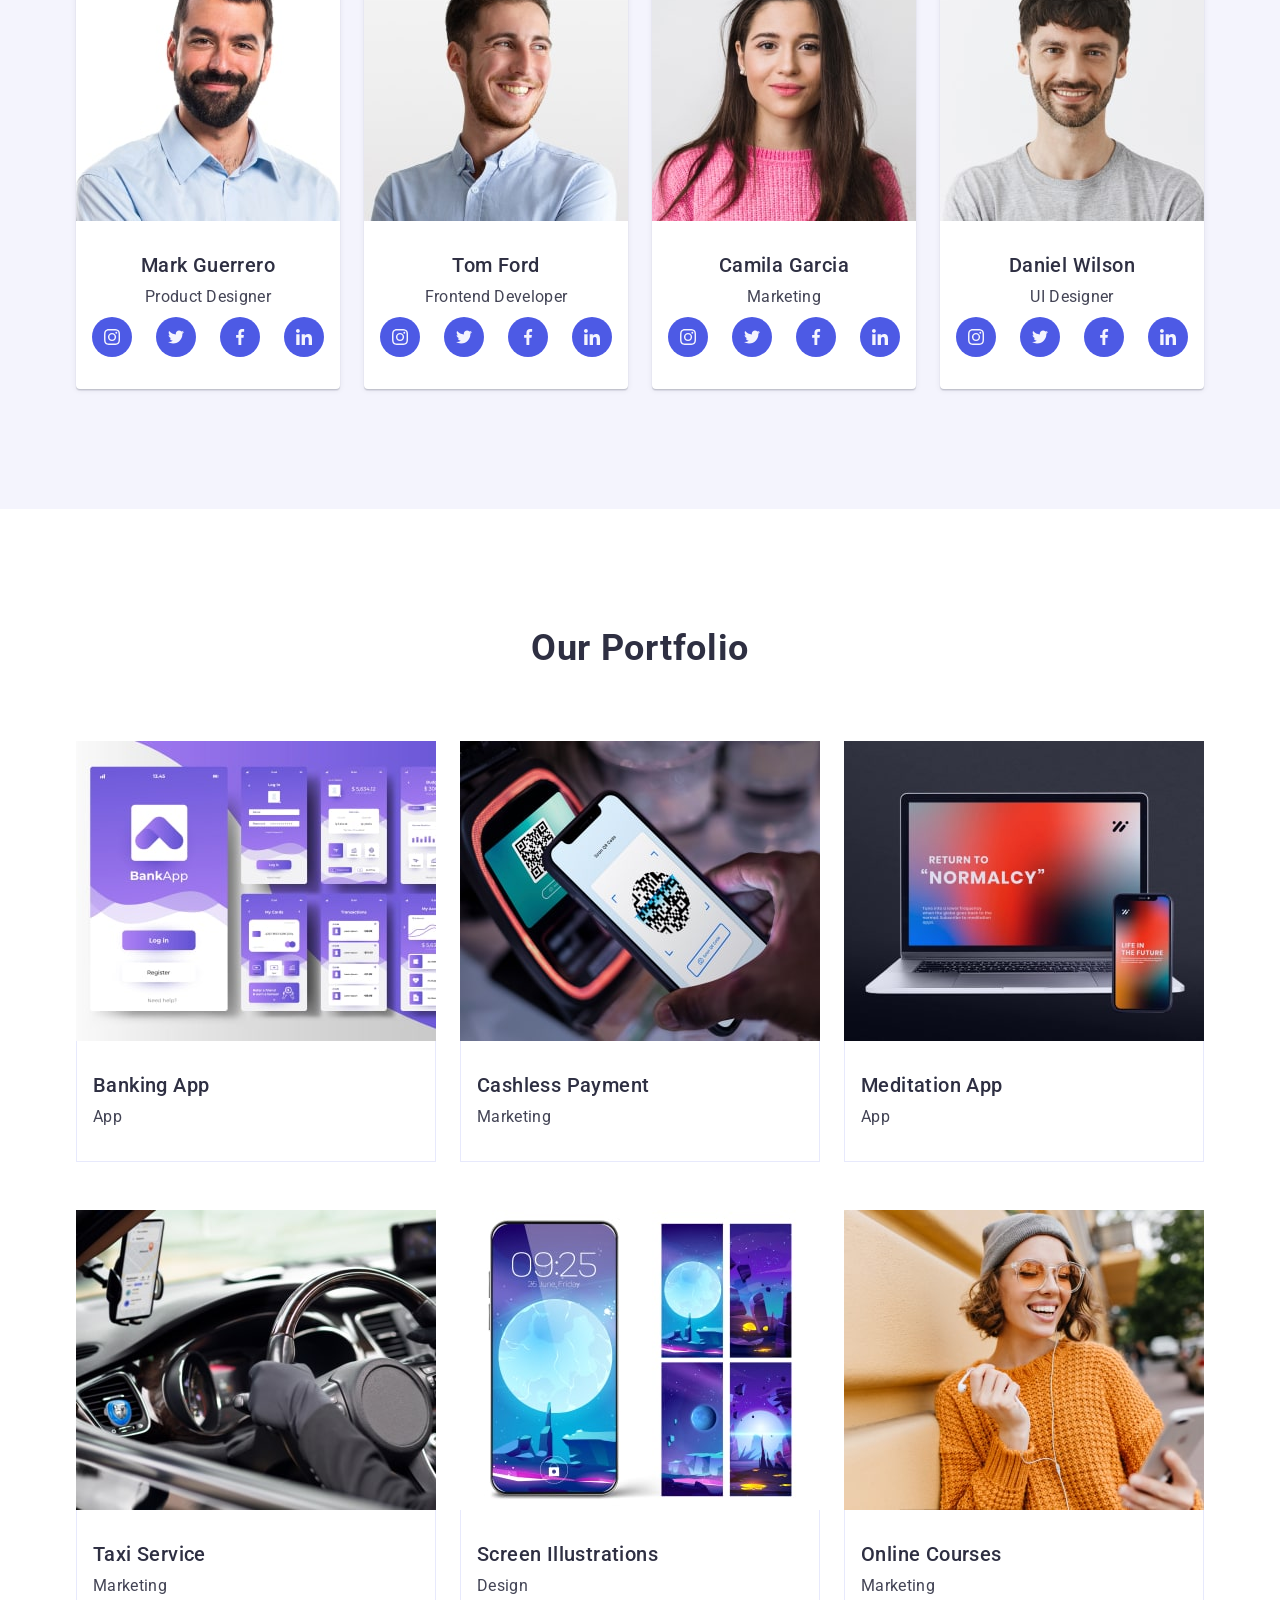
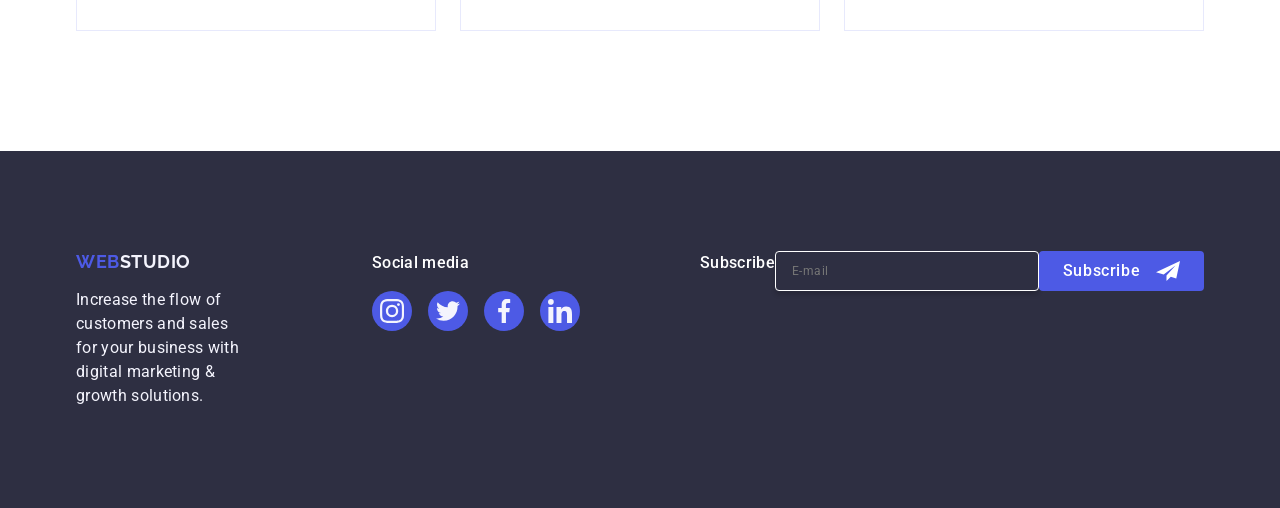
==== commit c060531f: "correct modal" ====
--- a/index.html
+++ b/index.html
@@ -437,25 +437,26 @@
                     </li>
                 </ul>
             </div>
+
+            <div class="footer-modal" >
+                <p class="footer-subscribe">Subscribe</p>
+    
+                <form class="footer-form">
+                    <label class="footer-label" >
+                       
+                        <input class="footer-input" name="email" type="email" placeholder="E-mail">
+                    </label>
+                </form>
+    
+                <button  class="footer-button" type="submit" >
+                    <p>Subscribe</p>
+                    <svg class="footer-svg" width="24" height="24" >
+                        <use href="./images/modal-icon2.svg#icon-Frame"></use>
+                    </svg>
+                </button>
+            </div>
         </div>
 
-        <div class="footer-modal" >
-            <p class="footer-subscribe" >Subscribe</p>
-
-            <form class="footer-form">
-                <label class="footer-label" >
-                   
-                    <input class="footer-input" name="email" type="email" placeholder="E-mail">
-                </label>
-            </form>
-
-            <button  class="footer-button" type="submit" >
-                <p>Subscribe</p>
-                <svg class="footer-svg" width="24" height="24" >
-                    <use href="./images/icons-modal.svg#icon-Frame"></use>
-                </svg>
-            </button>
-        </div>
 
     </footer>
 
@@ -473,7 +474,7 @@
                     <div class=" input-wrapper" >
                         <input class="form-input" name="user-name" id="user-name" type="text" >
                         <svg class="form-icon" width="18" height="24" >
-                            <use href="./images/modal-icons2.svg#icon-person">
+                            <use href="./images/modal-icon2.svg#icon-person">
     
                             </use>
                         </svg>
@@ -490,7 +491,7 @@
                     <div class=" input-wrapper">
                         <input class="form-input" name="user-name" id="user-name" type="text">
                         <svg class="form-icon" width="18" height="24">
-                            <use href="./images/modal-icons2.svg#icon-phone">
+                            <use href="./images/modal-icon2.svg#icon-phone">
                 
                             </use>
                         </svg>
@@ -506,7 +507,7 @@
                     <div class=" input-wrapper">
                         <input class="form-input" name="user-name" " id=" user-name" type="text">
                         <svg class="form-icon" width="18" height="24">
-                            <use href="./images/modal-icons2.svg#icon-email">
+                            <use href="./images/modal-icon2.svg#icon-email">
                 
                             </use>
                         </svg>
@@ -525,7 +526,7 @@
                     <label class="checkbox-label" for="user-privacy">
                         <span class="checkbox-span">
                             <svg class="checkbox-svg" width="10" height="8">
-                                <use href="./images/modal-icons2.svg#icon-Vector"></use>
+                                <use href="./images/modal-icon2.svg#icon-Vector"></use>
                             </svg>
                         </span>
                         I accept the terms and conditions of the
@@ -541,7 +542,7 @@
             </form>
             <button class="modal-button" type="button" >
                 <svg class="backdrop-svg" width="8px" height="8px">
-                    <use href="./images/modal-icons2.svg#con-close"> </use>
+                    <use href="./images/modal-icon2.svg#icon-close"> </use>
                 </svg>
 
             </button>
--- a/css/styles.css
+++ b/css/styles.css
@@ -811,6 +811,8 @@
 .button-send {
     display: block;
     min-width: 169px;
+    margin-left: auto;
+    margin-right: auto;
     height: 56px;
     font-family: "Roboto", sans-serif;
     font-size: 16px;
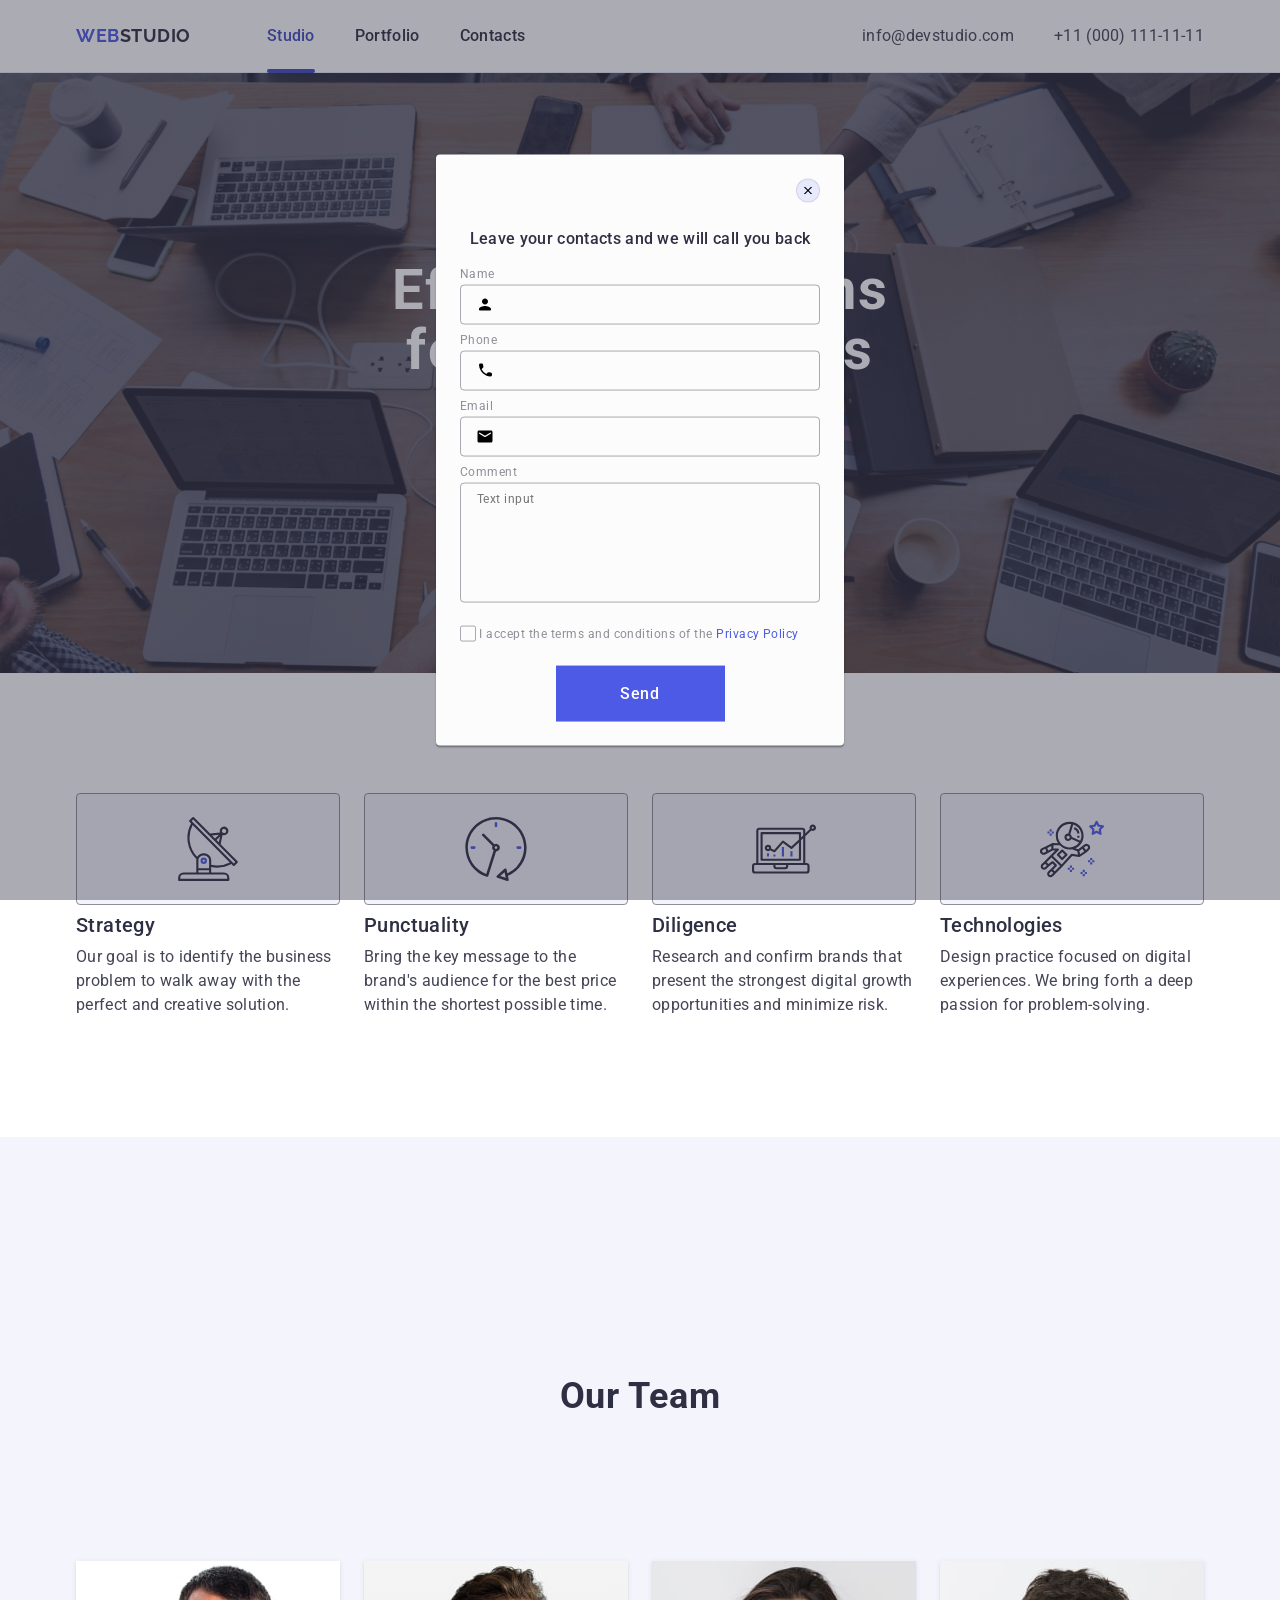
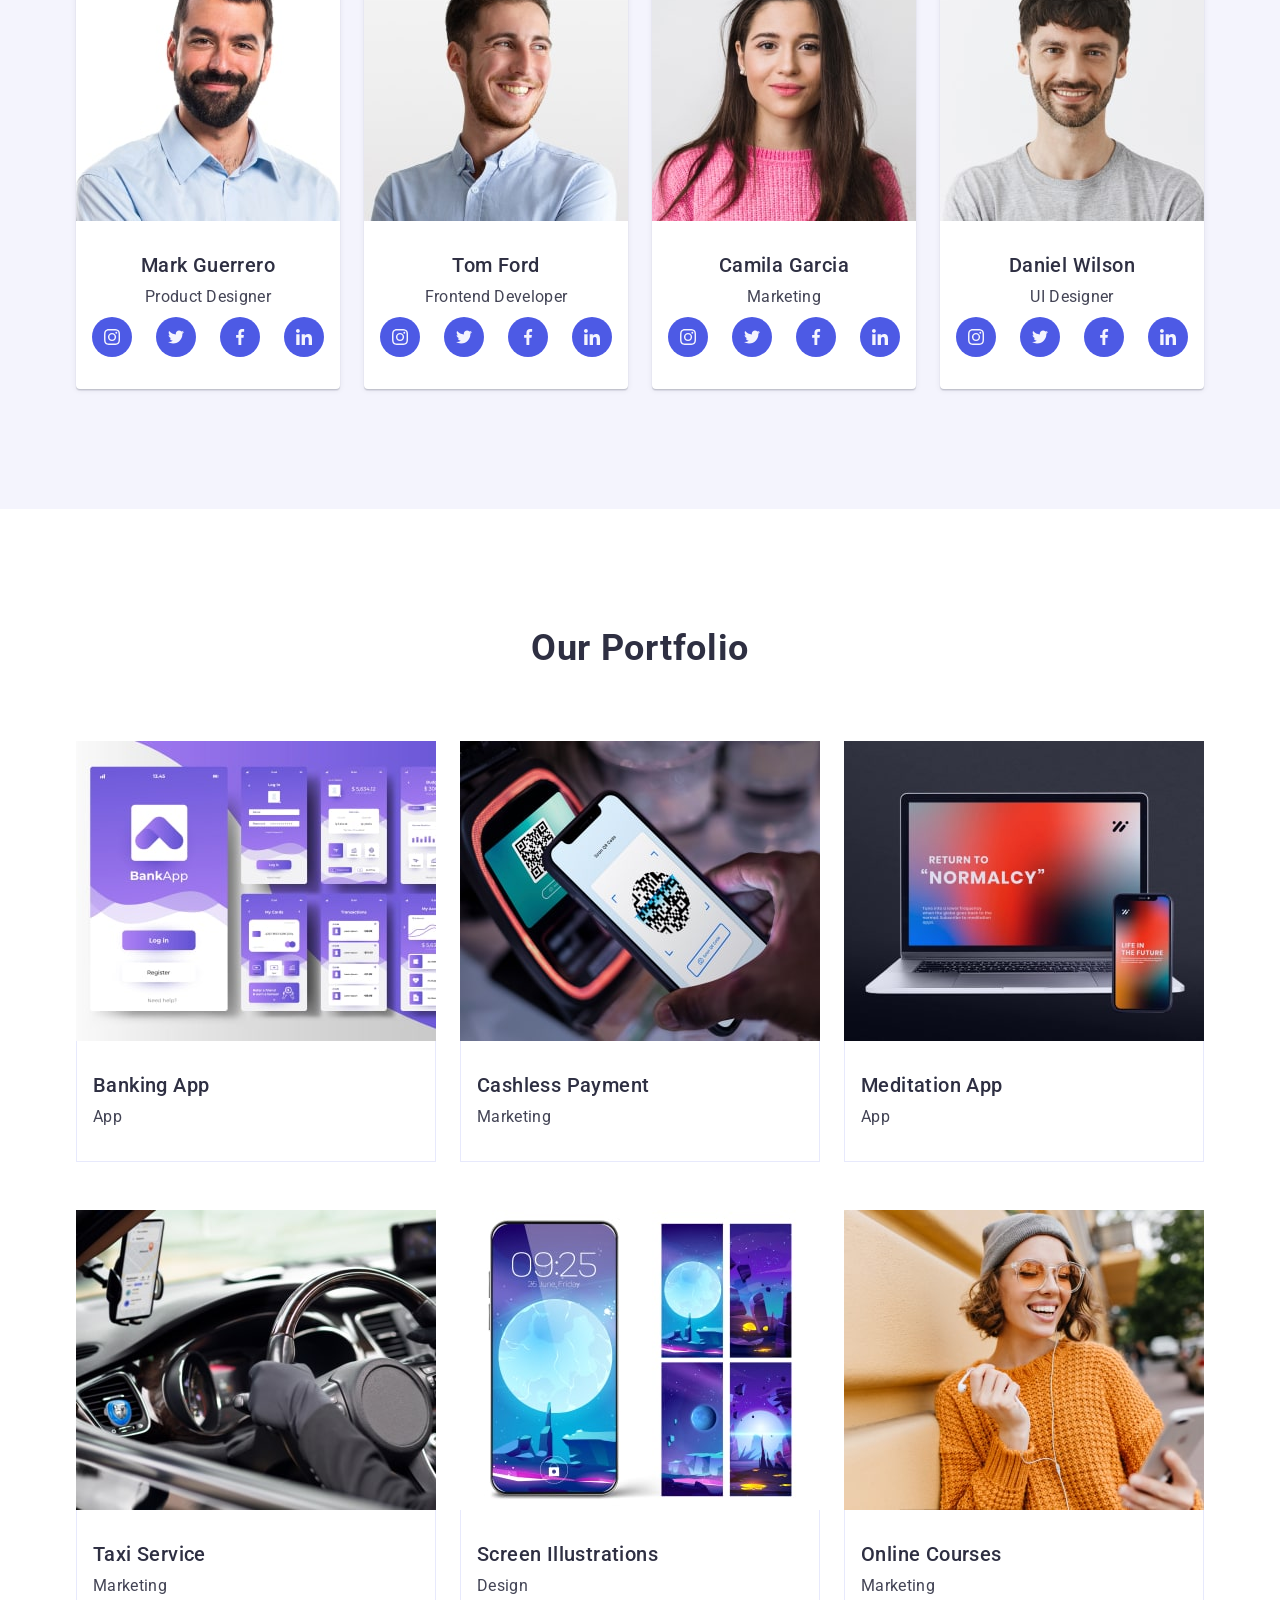
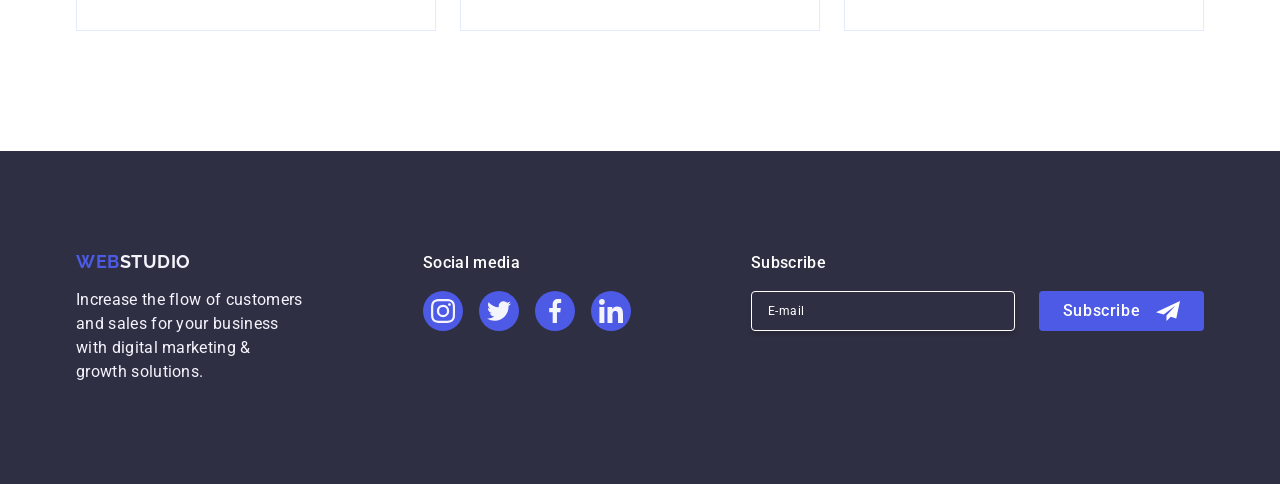
==== commit c52c262a: "add styles" ====
--- a/index.html
+++ b/index.html
@@ -444,39 +444,57 @@
                 <form class="footer-form">
                     <label class="footer-label" >
                        
-                        <input class="footer-input" name="email" type="email" placeholder="E-mail">
+                        <input class="footer-input" 
+                        name="user-email" 
+                        type="email" 
+                        placeholder="E-mail"/>
+
                     </label>
+
+                    <button class="footer-button" type="submit">
+                    Subscribe
+                        <svg class="footer-svg" width="24" height="24">
+                            <use href="./images/modal-icon2.svg#icon-Frame"></use>
+                        </svg>
+                    </button>
+
                 </form>
     
-                <button  class="footer-button" type="submit" >
-                    <p>Subscribe</p>
-                    <svg class="footer-svg" width="24" height="24" >
-                        <use href="./images/modal-icon2.svg#icon-Frame"></use>
-                    </svg>
-                </button>
+                
             </div>
         </div>
 
 
     </footer>
 
+
+    <!-- Modal Overlay -->
     <div class="backdrop is-open">
         
         <div class="modal">
+
+            <button class="modal-button" type="button">
+                <svg class="backdrop-svg" width="8px" height="8px">
+                    <use href="./images/modal-icon2.svg#icon-close"> </use>
+                </svg>
+            </button>
+
             <p class="backdrop-text">Leave your contacts and we will call you back</p>
             <form class="backdrop-form" >
                 
                 <div class="form-field">
                    
-                    <label class="form-label" for="user-name" >
+                    <label for="user-name" class="form-label">
                     Name
                     </label>
                     <div class=" input-wrapper" >
-                        <input class="form-input" name="user-name" id="user-name" type="text" >
+                        <input 
+                        class="form-input" 
+                        name="user-name" 
+                        id="user-name" 
+                        type="text" >
                         <svg class="form-icon" width="18" height="24" >
-                            <use href="./images/modal-icon2.svg#icon-person">
-    
-                            </use>
+                            <use href="./images/modal-icon2.svg#icon-person"></use>
                         </svg>
                     </div>
                 </div>
@@ -484,32 +502,33 @@
     
                 <div class="form-field">
                 
-                    <label class="form-label" for="user-name">
-                    Phone
-                    </label>
+                    <label class="form-label" for="user-email">Phone</label>
                     
                     <div class=" input-wrapper">
-                        <input class="form-input" name="user-name" id="user-name" type="text">
+                        <input 
+                        class="form-input" 
+                        name="user-tel" 
+                        id="user-tel" 
+                        type="tel"/>
+
                         <svg class="form-icon" width="18" height="24">
-                            <use href="./images/modal-icon2.svg#icon-phone">
-                
-                            </use>
+                            <use href="./images/modal-icon2.svg#icon-phone"></use>
                         </svg>
                     </div>
                 </div>
     
                 <div class="form-field">
                 
-                    <label class="form-label" for="user-name">
-                    Email
-                    </label>
+                    <label class="form-label" for="user-email">Email</label>
                 
                     <div class=" input-wrapper">
-                        <input class="form-input" name="user-name" " id=" user-name" type="text">
+                        <input 
+                        class="form-input" 
+                        name="user-email"
+                        id=" user-email" 
+                        type="email"/>
                         <svg class="form-icon" width="18" height="24">
-                            <use href="./images/modal-icon2.svg#icon-email">
-                
-                            </use>
+                            <use href="./images/modal-icon2.svg#icon-email"></use>
                         </svg>
                     </div>
                 </div>
@@ -517,13 +536,18 @@
                 <div class="modal-comment">
     
                     <label class="form-label" for="user-comment">Comment</label>
-                    <textarea class="modal-textarea" name="user-comment" id="user-comment" placeholder="Text input"></textarea>
+                    <textarea class="modal-textarea" name="user-comment" id="user-comment" 
+                    placeholder="Text input"></textarea>
+
                 </div>
     
                 <div class="modal-checkbox">
     
-                    <input class="visually-hidden" type="checkbox" id="user-privacy" value="true" name="user-privacy">
+                    <input class="modal-check visually-hidden" type="checkbox" 
+                    id="user-privacy" value="true" name="user-privacy"/>
+
                     <label class="checkbox-label" for="user-privacy">
+
                         <span class="checkbox-span">
                             <svg class="checkbox-svg" width="10" height="8">
                                 <use href="./images/modal-icon2.svg#icon-Vector"></use>
@@ -535,17 +559,12 @@
                    
                 </div>
     
-                <button class="button-send">
+                <button  type="submit" class="button-send">
                     Send
                 </button>
     
             </form>
-            <button class="modal-button" type="button" >
-                <svg class="backdrop-svg" width="8px" height="8px">
-                    <use href="./images/modal-icon2.svg#icon-close"> </use>
-                </svg>
-
-            </button>
+            
         </div>
     </div>
 </body>
--- a/css/styles.css
+++ b/css/styles.css
@@ -570,29 +570,31 @@
 
 
 
-/* ---------FOOTER-MODAL------*/
-.footer-modal {
-    display: flex;
-    align-items: center;
-    justify-content: center;
-    margin-left: auto;
-
-}
+/* ----FOOTER-MODAL----*/
 
 .footer-subscribe {
+    font-family: "Roboto", sans-serif;
+    font-weight: 500;
+    font-size: 16px;
+    line-height: 1.5;
+    letter-spacing: 0.02em;
+    color: #ffffff;
     margin-bottom: 16px;
-    font-weight: 500;
-    font-size: 16px;
-    line-height: 1.5;
-    letter-spacing: 0.02em;
+
+}
+
+.footer-form {
+    display: flex;
+    gap: 24px;
+}
+
+ .footer-input::placeholder {
+    font-size: 12px;
+    line-height: 2;
+    letter-spacing: 0.04em;
     color: #ffffff;
-
-}
-
-.footer-form {
-    display: flex;
-    gap: 24px;
-}
+ }
+
 
 .footer-input {
     width: 264px;
@@ -600,13 +602,13 @@
     border: 1px solid #ffffff;
     background-color: transparent;
     font-size: 12px;
-    line-height: 2px;
+    line-height: 2;
     letter-spacing: 0.04em;
     padding-left: 16px;
     box-shadow: 0px 4px 4px rgba(0, 0, 0, 0.15);
     border-radius: 4px;
     color: #ffffff;
-
+    
 }
 
 .footer-button {
@@ -615,7 +617,7 @@
     font-weight: 500;
     line-height: 1.5;
     letter-spacing: 0.04em;
-    color: #ffffff;
+    color: #fff;
     cursor: pointer;
 
     min-width: 165px;
@@ -626,22 +628,29 @@
     background-color: #4D5AE5;
     border: none;
     border-radius: 4px;
-    
-}
+    transition: background-color 250ms cubic-bezier(0.4, 0, 0.2, 1);
+}
+
+  .footer-button:hover,
+  .footer-button:focus {
+    background-color: #404bbf;
+  }
+
 
 .footer-svg {
     margin-left: 16px;
-}
-
-
-
-
-
-
-
-
-
-/* -------------Modal---------------- */
+    fill: #FFFFFF;
+}
+
+
+
+
+
+
+
+
+
+/* ------Modal----------- */
 .backdrop {
     position: fixed;
     top: 0;
